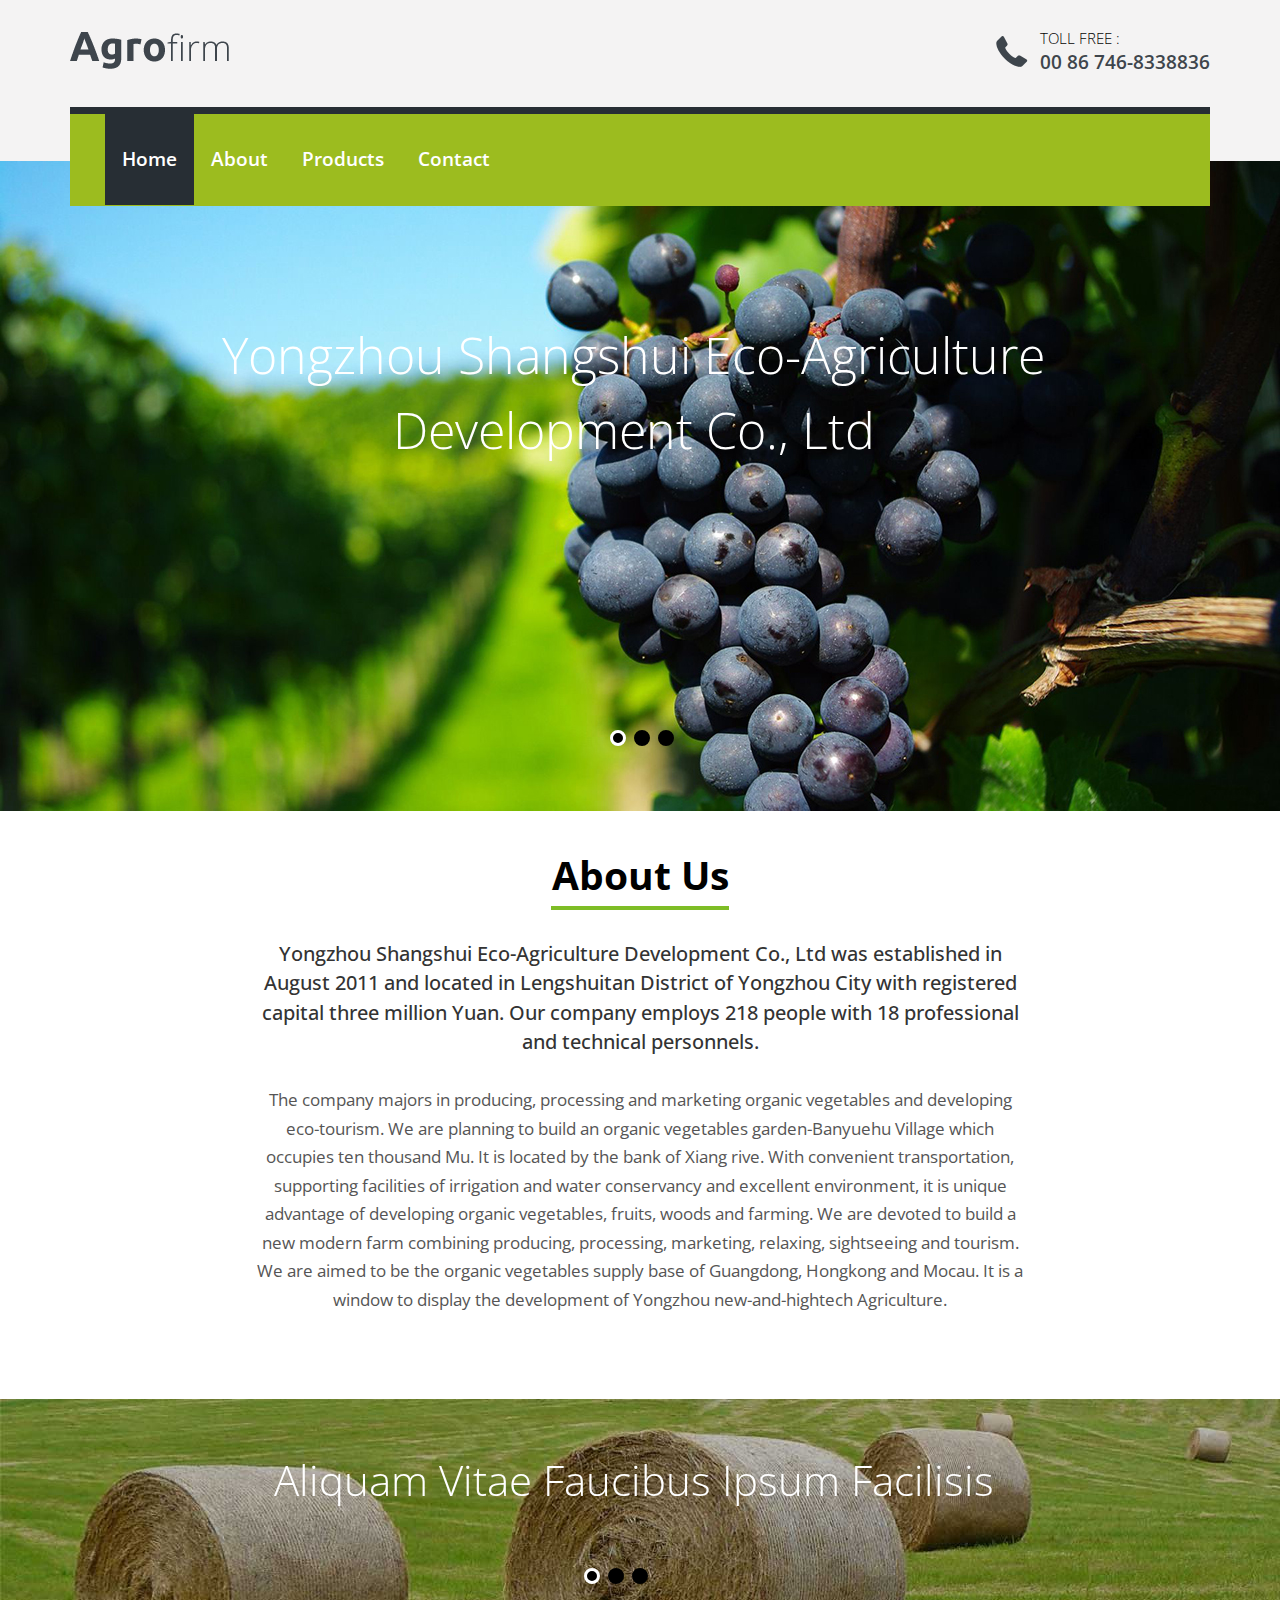
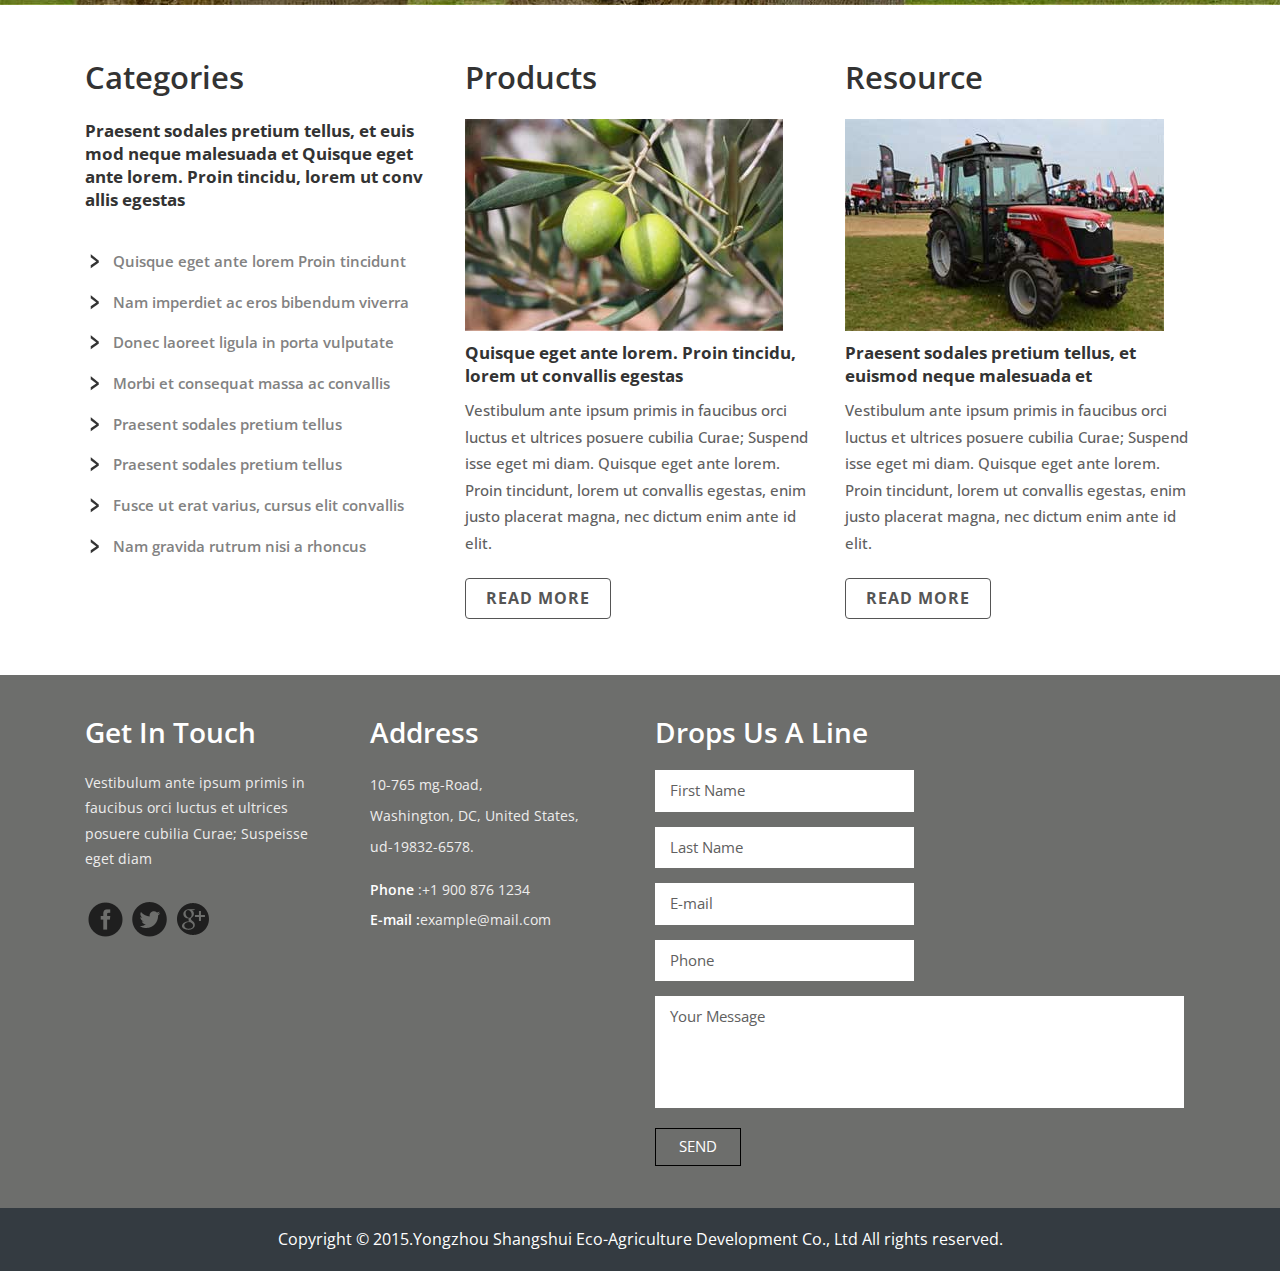
==== index.html @ 02ab8eb5 "init" ====
<!DOCTYPE html>
<html>
<head>
<title>HOME</title>
<link href="css/bootstrap.css" rel='stylesheet' type='text/css' />
<!-- jQuery (necessary for Bootstrap's JavaScript plugins) -->
<script src="js/jquery.min.js"></script>
<!-- Custom Theme files -->
<link href="css/style.css" rel="stylesheet" type="text/css" media="all" />
<!-- Custom Theme files -->
<meta name="viewport" content="width=device-width, initial-scale=1">
<meta http-equiv="Content-Type" content="text/html; charset=utf-8" />
<meta name="keywords" content="AGROFIRM Responsive web template, Bootstrap Web Templates, Flat Web Templates, Andriod Compatible web template, 
Smartphone Compatible web template, free webdesigns for Nokia, Samsung, LG, SonyErricsson, Motorola web design" />
<script type="application/x-javascript"> addEventListener("load", function() { setTimeout(hideURLbar, 0); }, false); function hideURLbar(){ window.scrollTo(0,1); } </script>
<!--webfont-->
<link href='http://fonts.useso.com/css?family=Open+Sans:300italic,400italic,600italic,700italic,800italic,400,300,600,700,800' rel='stylesheet' type='text/css'>
 <script src="js/responsiveslides.min.js"></script>
 <script>
    $(function () {
      $("#slider").responsiveSlides({
      	auto: true,
      	speed: 500,
        namespace: "callbacks",
        pager: true,
      });
    });
  </script>
</head>
<body>
	<!-- header-section-starts -->
	<div class="header">
		<div class="container">
			<div class="logo">
				<a href="index.html"><img src="images/logo.png" alt="" /></a>
			</div>
			<div class="tollfree">
				<ul>
					<li><i class="phone"></i></li>
					<li><p class="call">TOLL FREE :</p>
					<p>00 86 746-8338836</p></li>
				</ul>
			</div>
			<div class="clearfix"></div>
			<div class="navigation">
			 <div class="navigation-bar">
				<span class="menu"></span>
				<div class="top-menu">
					<ul>
						<li><a class="active" href="index.html">Home</a></li>
						<li><a href="about.html">About</a></li>
						<li><a href="products.html">Products</a></li>
						<li><a href="contact.html">Contact</a></li>
						<div class="clearfix"></div>
					</ul>
				</div>
				<!-- script for menu -->
				<script>
				$( "span.menu" ).click(function() {
				  $( ".top-menu" ).slideToggle( "slow", function() {
				    // Animation complete.
				  });
				});
			</script>
			<!-- script for menu -->
					<div class="clearfix"> </div>
			</div>
			</div>
		</div>
	</div>
	<!-- header-section-ends -->
<div class="slider">	  
	  <div class="callbacks_container">
	      <ul class="rslides" id="slider">
	         <li>
				 <img src="images/1.jpg" alt=""/>
				  <div class="caption">
					<h2>Yongzhou Shangshui Eco-Agriculture Development Co., Ltd</h2>
				  </div>
	         </li>
	         <li>
				 <img src="images/2.jpg" alt=""/>
				  <div class="caption">
					<h2>Yongzhou Shangshui Eco-Agriculture Development Co., Ltd</h2>
				  </div>
	         </li>
	         <li>
				 <img src="images/3.jpg" alt=""/>
				  <div class="caption">
					<h2>Yongzhou Shangshui Eco-Agriculture Development Co., Ltd</h2>
				  </div>
	         </li>
	      </ul>	      
      </div>
</div>
	<div class="content">
		<div class="container">
			<div class="about-section">
				<div class="about-section-top text-center">
					<h3>About Us</h3>
					<h5>Yongzhou Shangshui Eco-Agriculture Development Co., Ltd was established in August 2011 and located in Lengshuitan District of Yongzhou City with registered capital three million Yuan. Our company employs 218 people with 18 professional and technical personnels. 
					</h5>
					<p>The company majors in producing, processing and marketing organic vegetables and developing eco-tourism. We are planning to build an organic vegetables garden-Banyuehu Village which occupies ten thousand Mu. It is located by the bank of Xiang rive. With convenient transportation, supporting facilities of irrigation and water conservancy and excellent environment, it is unique advantage of developing organic vegetables, fruits, woods and farming. We are devoted to build a new modern farm combining producing, processing, marketing, relaxing, sightseeing and tourism. We are aimed to be the organic vegetables supply base of Guangdong, Hongkong and Mocau. It is a window to display the development of Yongzhou new-and-hightech Agriculture.</p>
				</div>
				<div class="clearfix"></div>
				</div>
			</div>
<div class="slider1">	  
	  <div class="callbacks_container">
	      <ul class="rslides" id="slider1">
	         <li>
				 <img src="images/side-1.jpg" alt=""/>
				  <div class="caption caption1">
					<h2>Aliquam vitae faucibus ipsum facilisis</h2>
				  </div>
	         </li>
	         <li>
				 <img src="images/side-2.jpg" alt=""/>
				  <div class="caption caption1">
					<h2>Aliquam vitae faucibus ipsum facilisis</h2>
				  </div>
	         </li>
	         <li>
				 <img src="images/side-3.jpg" alt=""/>
				  <div class="caption caption1">
					<h2>Aliquam vitae faucibus ipsum facilisis</h2>
				  </div>
	         </li>
	      </ul>	      
      </div>
</div>
	<script src="js/responsiveslides.min.js"></script>
	 <script>
		$(function () {
		  $("#slider1").responsiveSlides({
			auto: true,
			speed: 500,
			namespace: "callbacks",
			pager: true,
		  });
		});
	  </script>
	    <div class="service-section">
			<div class="container">
				<div class="service-section-grids">
					<div class="col-md-4 service-section-grid-1">
						<h3>Categories</h3>
						<h4>Praesent sodales pretium tellus, et euis mod neque malesuada et Quisque eget ante lorem. Proin tincidu, lorem ut conv allis egestas</h4>
						<ul class="list">
							<li><a href="">Quisque eget ante lorem Proin tincidunt</a></li>
							<li><a href=""> Nam imperdiet ac eros bibendum viverra</a></li>
							<li><a href="">Donec laoreet ligula in porta vulputate</a></li>
							<li><a href="">Morbi et consequat massa ac convallis </a></li>
							<li><a href=""> Praesent sodales pretium tellus</a></li>
							<li><a href=""> Praesent sodales pretium tellus</a></li>
							<li><a href=""> Fusce ut erat varius, cursus elit convallis</a></li>
							<li><a href=""> Nam gravida rutrum nisi a rhoncus</a></li>
						</ul>
					</div>
					<div class="col-md-4 service-section-grid-2">
						<h3>Products</h3>
						<img src="images/p.jpg" alt="" />
						<h4>Quisque eget ante lorem. Proin tincidu, lorem ut convallis egestas</h4>
						<p>Vestibulum ante ipsum primis in faucibus orci luctus et ultrices posuere cubilia Curae; Suspend isse eget mi diam. Quisque eget ante lorem. Proin tincidunt, lorem ut convallis egestas, enim justo placerat magna, nec dictum enim ante id elit.</p>
						<a class="btn btn-1 btn-1c" href="">Read More</a>
					</div>
					<div class="col-md-4 service-section-grid-3">
						<h3>Resource</h3>
						<img src="images/r.jpg" alt="" />
						<h4>Praesent sodales pretium tellus, et euismod neque malesuada et</h4>
						<p>Vestibulum ante ipsum primis in faucibus orci luctus et ultrices posuere cubilia Curae; Suspend isse eget mi diam. Quisque eget ante lorem. Proin tincidunt, lorem ut convallis egestas, enim justo placerat magna, nec dictum enim ante id elit.</p>
						<a class="btn btn-1 btn-1c" href="">Read More</a>
					</div>
					<div class="clearfix"></div>
				</div>
			</div>
	    </div>
		<div class="get-in-touch">
			<div class="container">
				<div class="col-md-3 gin">
					<h3>Get in Touch</h3>
					<p>Vestibulum ante ipsum primis in faucibus orci luctus et ultrices posuere cubilia Curae; Suspeisse eget diam</p>
					<div class="social-icons">
						<i class="facebook"></i>
						<i class="twitter"></i>
						<i class="googlepluse"></i>
					</div>
				</div>
				<div class="col-md-3 address">
					<h3>Address</h3>
					<address>
						<p>10-765 mg-Road,
						<p>Washington, DC, United States,</p>
						<p>ud-19832-6578.</p>
						<p class="phone"><span>Phone</span> :+1 900 876 1234</p>
						<span class="phone">E-mail :<a href="mail-to:example@mail.com">example@mail.com</a></span>
					</address>
				</div>
				<div class="col-md-6 dal">
					<h3>Drops us a line</h3>
					<input type="text" class="text" value="First Name" onfocus="this.value = '';" onblur="if (this.value == '') {this.value = 'First Name';}">
					<input type="text" class="text" value="Last Name" onfocus="this.value = '';" onblur="if (this.value == '') {this.value = 'Last Name';}">
					<input type="text" class="text" value="E-mail" onfocus="this.value = '';" onblur="if (this.value == '') {this.value = 'E-mail';}">
					<input type="text" class="text" value="Phone" onfocus="this.value = '';" onblur="if (this.value == '') {this.value = 'Phone';}">
					<textarea onfocus="if(this.value == 'Your Message') this.value='';" onblur="if(this.value == '') this.value='Your Message';" >Your Message</textarea>
					<input type="submit" value="SEND">
				</div>
				<div class="clearfix"></div>
			</div>
		</div>
    </div>
	<!-- footer-section -->
	<div class="footer">
		<div class="container">
			<div class="copyright text-center">
				<p>Copyright &copy; 2015.Yongzhou Shangshui Eco-Agriculture Development Co., Ltd All rights reserved.</p>
			</div>
		</div>
	</div>
	<!-- footer-section -->
<div style="display:none"><script src='http://v7.cnzz.com/stat.php?id=155540&web_id=155540' language='JavaScript' charset='gb2312'></script></div>
</body>
</html>
---- css/style.css ----
/*--
Author: W3layouts
Author URL: http://w3layouts.com
License: Creative Commons Attribution 3.0 Unported
License URL: http://creativecommons.org/licenses/by/3.0/
--*/
body{
	padding:0;
	margin:0;
    font-family: 'Open Sans', sans-serif;
	background:#fff;
}
body a{
    transition:0.5s all;
	-webkit-transition:0.5s all;
	-moz-transition:0.5s all;
	-o-transition:0.5s all;
	-ms-transition:0.5s all;
}
input[type="button"],input[type="submit"]{
	transition:0.5s all;
	-webkit-transition:0.5s all;
	-moz-transition:0.5s all;
	-o-transition:0.5s all;
	-ms-transition:0.5s all;
}
h1,h2,h3,h4,h5,h6{
	margin:0;			   
}	
p{
	margin:0;
}
ul{
	margin:0;
	padding:0;
}
label{
	margin:0;
}
/*-----start-header----*/
.header {
	background: #f4f3f3;
	padding: 3em 0 6em 0;
}
.navigation{
	position:relative;	
}
.logo{
	float:left;
	margin-top: 4px;
}
.tollfree{
	float:right;
}
.tollfree ul li {
	display: inline-block;
}
.tollfree ul li p {
	color: #3e454c;
	font-size: 19px;
	font-weight: 600;
}
.tollfree ul li p.call {
	font-size: 15px;
	color: #040404;
	font-weight: 300;
}
i.phone{
	width:35px;
	height:35px;
	background: url('../images/img-sprite.png') no-repeat 0px 0px;
	display:inline-block;
	margin-right:7px;
}
.navigation{
	position:relative;
}
.navigation-bar{
	background: #9cbc1f;
	border-top: 7px solid #272e34;
	position: absolute;
	z-index: 999;
	top: 2.2em;
	left: 0em;
	width: 100%;
	padding: 0 2.5em;
}
.top-menu ul li{
	display:inline-block;
	float:left;
}
.top-menu {
	padding: 35px 0;
	float: left;
}
.search2{
	float:right;
}
.top-menu ul li a{
	color:#fff;
	font-size:19px;
	font-weight:600;
	text-transform:capitalize;
	padding:36px 20px;
	text-decoration:none;
}
.top-menu ul li a.active{
	background:#272e34;
}
.top-menu ul li a:hover{
	background:#272e34;
}
/*--start-search--*/
.search2 {
	position: relative;
	background: #272e34;
	padding: 11px;
	width: 24%;
	float: right;
	margin: 26px 0px 0px 0em;
}
.search2 input[type="text"] {
	outline: none;
	color: #fff;
	background: none;
	font-size: 15px;
	border: none;
	width: 84.33%;
}
.search2 input[type="submit"] {
	background: url('../images/sprit-1.png') no-repeat 0px 0px;
	padding: 8px 18px;
	border: none;
	cursor: pointer;
	position: absolute;
	outline: none;
	top: 5px;
	right: 7px;
}
/*--- slider-css --*/
.slider {
	position: relative;
}
.slider1 {
	position: relative;
}
.rslides {
  position: relative;
  list-style: none;
  overflow: hidden;
  width: 100%;
  padding: 0;
  margin: 0;
  }
.rslides li {
  -webkit-backface-visibility: hidden;
  position: absolute;
  display: none;
  width: 100%;
  left: 0;
  top: 0;
  }
.rslides li:first-child {
  position: relative;
  display: block;
  float: left;
  }
.rslides img {
  display: block;
  height: auto;
  float: left;
  width:100%;
  border: 0;
  }
.caption{
	width: 57%;
	position: absolute;
	top: 25%;
	left: 20%;
	text-align:center;
}
.caption h2{
	color: #ffffff;
	line-height: 1.5em;
	font-size: 3.8em;
	text-align: center;
	text-transform: capitalize;
	font-weight: 300;
}
.caption1 h2{
	color: #ffffff;
	line-height: 1.5em;
	font-size: 3.3em;
	text-align: center;
	text-transform: capitalize;
	font-weight: 300;
}
.callbacks_tabs a:after {
	content: "\f111";
	font-size: 0;
	font-family: FontAwesome;
	visibility: visible;
	display: block;
	height: 16px;
	width: 16px;	
	display: inline-block;
	background:#000;
	border: 3px solid #000;
	border-radius:50%;
}
.callbacks_here a:after{
	border: 3px solid #fff;
	background:#000;
}
.callbacks_tabs a{
	visibility:hidden;
}
.callbacks_tabs li{
	display:inline-block;
}
ul.callbacks_tabs.callbacks1_tabs {
	position: absolute;
	bottom: 10%;
	z-index: 999;
	left: 47%;
}
ul.callbacks_tabs.callbacks2_tabs {
	position: absolute;
	bottom: 10%;
	z-index: 999;
	left: 45%;
}
/*-- responsive-mediaquries --*/
@media(max-width:1024px){
	.caption {
		width: 63%;
		top: 31%;
		left: 19%;
	}
}
@media(max-width:768px){
	.caption {
		width: 70%;
		top: 22%;
		left: 13%;
	}
}
@media(max-width:640px){
	.caption {
		width: 70%;
		top: 12%;
		left: 13%;
	}
	.callbacks_tabs a:after {
		height: 10px;
		width: 10px;
	}
}
@media(max-width:480px){
	.caption {
		width: 70%;
		top: 14%;
		left: 13%;
	}
	.callbacks_tabs a:after {
		height:4px;
		width: 4px;
	}
	ul.callbacks_tabs.callbacks1_tabs {
		bottom: 10px;
		left: 4px;
	}
}
@media(max-width:320px){
	.caption {
		width: 70%;
		top: 14%;
		left: 13%;
	}
	.callbacks_tabs a:after {
		height:4px;
		width: 4px;
	}
	ul.callbacks_tabs.callbacks1_tabs {
		bottom: 10px;
		left: 4px;
	}
}
.about-section h3 {
	color: #000000;
	text-transform: capitalize;
	font-size: 2.8em;
	border-bottom: 4px solid #7ebd26;
	width: 23%;
	padding-bottom: 10px;
	margin: 0 auto;
	font-weight: 700;
}
.about-section h5{
	color: #333333;
	font-size: 1.4em;
	margin: 1.5em 0 1.5em 0;
	line-height: 1.5em;
}
.about-section p{
	color:#555555;
	font-size:1.2em;
	line-height: 1.7em;
}
.about-section {
	padding: 3em 0;
}
.about-section-top {
	width: 68%;
	margin: 0 auto;
	padding: 0 0 3em 0;
}
/*--featured-section--*/
.featured-section{
	padding: 0 0 3em 0;
}
.featured-main {
padding-top: 1.2em;
}
.featured-section h2 {
color: #ffd400;
text-transform: uppercase;
font-size:2em;
margin: 0 0 11px 0;
font-family: 'Open Sans', sans-serif;
font-weight: 600;
}
.feature-text h3 {
	color: #414242;
	font-size:1.13em;
	line-height: 1.6em;
	font-family: 'Open Sans', sans-serif;
	padding:0.5em 0 0.6em 0;
	font-weight:600;
	margin:0;
}
.feature-text p {
	color: #999;
	font-size:1.1em;
	line-height: 1.8em;
	font-family: 'Open Sans', sans-serif;
	margin: 0;
	padding: 0;
	font-weight: 300;
}
.feature-text h2 {
	color: #ffd400;
	text-transform: uppercase;
	font-size:3.4em;
	margin: 0 0 11px 0;
	font-family: 'Open Sans', sans-serif;
	font-weight:600;
}
ul.topic_grid{
	list-style:none;
	padding:0;
}
.popular_topics1 {
	background:#DB2927;
}
.about-section-bottom {
	margin-top: 2.5em;
}
/*** .Nav Class ************************/
.icon-minus-sign:after {
	content: "";
	background: url(../images/plus.png)no-repeat;
	width:16px;
	height:16px;
	position: absolute;
	top: 23px
}
.accordation_menu label {
	line-height:43px;
	font-weight:600;
}
.icon-plus-sign:before {
	content: "";
	background: url(../images/plus.png)no-repeat;
	width:16px;
	height:16px;
	position: absolute;
	top: 16px
}
.accordation_menu label{
	display: block;
	position: relative;
	padding: 6px 20px;
	height: 54px;
	cursor: pointer;
	z-index: 20;
	transition: background-color .7s;
	-webkit-transition: background-color .7s;
	-moz-transition: background-color .7s;
	-o-transition: background-color .7s;
	-ms-transition: background-color .7s;
	border: 1px solid #999;
}
.accordation_menu input{
	display: none;
}
/*** Right Icon ***/
.accordation_menu label i.i-right1,
.accordation_menu label i.i-right2{
	float:right;
	margin-right:15px;
	padding:6px 0 0 0;
	transition:all .7s;
	-webkit-transition:all .7s;
	-moz-transition:all .7s;
	-o-transition:all .7s;
	-ms-transition:all .7s;
}
.accordation_menu label i.i-right2{
	display:none;
}
.accordation_menu input:checked + label i.i-right1{
	display:none;
}
.accordation_menu input:checked + label i.i-right2{
	display:block;
}
/*** .content Class *********************/
.content1{
	position: relative;
	height: 0px;
	margin-top: -1px;
	overflow:hidden;
	z-index: 10;
	-webkit-transition: height 0.3s ease-in-out, box-shadow 0.6s linear;
	-moz-transition: height 0.3s ease-in-out, box-shadow 0.6s linear;
	-o-transition: height 0.3s ease-in-out, box-shadow 0.6s linear;
	-ms-transition: height 0.3s ease-in-out, box-shadow 0.6s linear;
	transition: height 0.3s ease-in-out, box-shadow 0.6s linear;
}
.content1 h4{
	padding:8px 0 7px 15px;
	font-weight: 700;
}
.content1 h6{
	padding:8px 15px 10px 15px;
	margin:10px;
	border-top:1px solid #999999;
}
.content1 h6 i{
	padding:0 5px;
	font-size:10px;
}
.accordation_menu input:checked ~ div.content1{
	height:110px;
}
/*** For Change Animation Effects ****/
.accordation_menu input:checked ~ .content1 p{       
	-webkit-animation: zoomIn .7s 1;
	animation: zoomIn .7s 1;
}
.accordation_menu input:checked ~ .content1 h6{       
	-webkit-animation: fadeIn 2s 1;
	animation: fadeIn 2s 1;
}
.accordation_menu a, .accordation_menu p{
	color: #919090;
}
.accordation_menu h4{
	color: #01C675;
	padding: 15px 0 15px 15px;
	font-size: 1.2em;
	font-weight: 600;   
	font-weight: 700;	
}
.accordation_menu label{
	background: #fff;
	color: #444;
	font-size: 17px;
	font-weight: 300;
}
.accordation_menu label:hover{                    
	color:#000;
}
.accordation_menu label:hover .icon-plus-sign:before {
	content: "";
	background: url(../images/minus.png)no-repeat;
	width:16px;
	height:16px;
	position: absolute;
	top:23px;
}
.accordation_menu input:checked + label,
.accordation_menu input:checked + label:hover{ 
	border: 1px solid #999;
	color: #999;
}
span.m_5{
	color: #000;
	font-size: 17px;
	text-decoration: none;
	font-weight: 300;
}
h4.m_3 {
	color: #000000;
	text-transform: capitalize;
	font-size: 2em;
	margin-bottom:1.3em;
	font-weight: 700;
}
span.m_5:hover{
	text-decoration:none;
}
ul.news_list {
	padding: 2% 0 1% 1%;
	list-style: none;
	background: #fff;
}
ul.news_list li.date {
	float: left;
	width: 15.5%;
	border-right: 1px solid #CCC;
	padding-right: 3%;
	margin:5% 4% 0% 0;
}
.date {
	line-height: 0.5em;
	font-size:2em;
	font-weight: bold;
	color: #555;
	text-align: center;
	text-transform: uppercase;
	font-family: 'Open Sans Condensed', sans-serif;
}
span.highlight, span.light_color {
	display: inline-block;
	font-size:14px;
	color: #555;
	font-family: 'Open Sans', sans-serif;
	font-weight: normal;
}
li.date_desc {
	float: left;
	width: 95%;
}
li.date_desc p{
	font-size: 1em;
	line-height: 1.8em;
	float: left;
	font-weight: 400;
	color: #000;
}
.what-we-do h4 {
	color: #000000;
	text-transform: capitalize;
	font-size: 2.3em;
	margin-bottom:1em;
	font-weight: 700;
}
.what-we-do p{
	color:#555555;
	font-size:1.15em;
	line-height:1.8em;
	margin:15px 0 1.2em 0;
}
.what-we-do img {
	width: 100%;
}
.what-we-do {
	z-index: 1;
}
/* General button style (reset) */
.btn {
	border: none;
	font-family: inherit;
	font-size: inherit;
	color: inherit;
	background: none;
	cursor: pointer;
	padding:0;
	display: inline-block;
	text-transform: uppercase;
	letter-spacing: 1px;
	font-weight: 700;
	outline: none;
	position: relative;
	-webkit-transition: all 0.3s;
	-moz-transition: all 0.3s;
	transition: all 0.3s;
}

.btn:after {
	content: '';
	position: absolute;
	z-index: -1;
	-webkit-transition: all 0.3s;
	-moz-transition: all 0.3s;
	transition: all 0.3s;
}
/* Button 1c */
.btn-1c:after {
	width: 0%;
	height: 100%;
	top: 0;
	left: 0;
	background: #555555;
}

.btn-1c:hover,
.btn-1c:active {
	color: #fff;
}

.btn-1c:hover:after,
.btn-1c:active:after {
	width: 100%;
}
.service-section {
	padding: 4em 0;
}
.service-section-grid-1 h3,.service-section-grid-2 h3,.service-section-grid-3 h3 {
	color: #333333;
	font-weight: 600;
	font-size: 2.2em;
	text-transform: capitalize;
	margin-bottom:0.8em;
}
.service-section-grid-1 h4,.service-section-grid-2 h4,.service-section-grid-3 h4 {
	color: #333333;
	font-weight: 700;
	font-size: 1.18em;
	line-height:1.4em;
	margin:10px 0;
}
.service-section-grid-2 p,.service-section-grid-3 p {
	color: #606060;
	font-weight: 500;
	font-size: 1.05em;
	line-height:1.8em;
	margin:10px 0 1.5em 0;
}
.service-section-grid-2 a,.service-section-grid-3 a{
	color: #555555;
	font-size: 1.15em;
	text-decoration: none;
	padding: 8px 20px;
	border: 1px solid #555555;
	text-align: center;
	margin: 0;
}
.service-section-grid-1 h4{
	margin-top:0;
}
ul.list li {
	list-style-type: none;
	font-size: 18px;
	margin-bottom: 15px;
	padding-left: 28px;
	background: url(../images/arrow.png) left 3px no-repeat;
}
ul.list {
	margin-top: 2.6em;
}
ul.list li a{
	text-decoration:none;
	color:#828282;
	font-size:15px;
	font-weight:600;
}
ul.list li a:hover{
	text-decoration:underline;
	color:#5a7822;
	padding-left:10px;
}
.get-in-touch {
	background: #6d6e6c;
	padding: 4em 0;
}
.gin h3,.address h3,.dal h3 {
	color: #fff;
	font-size: 2em;
	text-transform: capitalize;
	font-weight: 600;
	margin-bottom:0.8em;
}
.gin p,.address p,.dal p {
	color:#ededec;
	font-weight:400;
	line-height:1.8em;
	font-size:14px;
}
.social-icons {
	margin-top: 2em;
}
.social-icons i{
	width:40px;
	height:40px;
	background: url('../images/img-sprite.png') no-repeat 0px 0px;
	display:inline-block;
	cursor:pointer;
}
.social-icons i:hover{
	opacity:0.5;
}
i.facebook{
	background-position:-35px 0px;
}
i.twitter{
	background-position:-75px 0px;
}
i.googlepluse{
	background-position:-115px 0px;
}
p.phone{
	margin: 12px 0 5px 0;
}
p.phone span {
	font-weight: 600;
	color: #fff;
}
span.phone {
	font-weight: 600;
	color: #fff;
}
span.phone a{
	color:#ededec;
	font-weight: 400;
}
span.phone a:hover {
	color: #000;
}
.dal input[type="text"],.dal textarea {
	width: 48%;
	color: #606060;
	font-size: 15px;
	padding: 10px 15px;
	border: none;
	outline: none;
	margin: 0 9px 15px 0;
}
.dal textarea{
	resize:none;
	width:98%;
	height:7.5em;
}
.address p {
	line-height: 2.2em;
}
.dal input[type="submit"]{
	color:#fff;
	text-transform:uppercase;
	font-size:15px;
	font-weight:400;
	border:1px solid #000;
	background:#6d6e6c;
	padding:7px 23px;
	outline:none;
}
.dal input[type="submit"]:hover{
	background:#000;
	color:#fff;
}
.footer {
	background: #343b41;
	padding: 20px 0;
}
.copyright p {
	color: #fff;
	font-size: 16px;
}
.copyright p a{
	color: #5a7822;
	font-size: 18px;
	margin-left:10px;
}
.copyright p a:hover{
	color:#fff;
}

/*-- about-section --*/
/*----special-grid------*/

.about-content{
	margin-top:3em;
}

/*-- product-section --*/
.specials-grids {
margin-top: 2%;
}
.special-grid img{
	width:100%;
}
.special-grid h4{
	font-size: 1.6em;
	color: #9cbc1f;
	font-weight: 600;
	text-transform: uppercase;
	text-shadow: 0 1px 0 #FFFFFF;
	transition: 0.5s ease;
	-moz-transition: 0.5s ease;
	-o-transition: 0.5s ease;
	-webkit-transition: 0.5s ease;
	padding: 0.5em 0;
	display: block;
}
.rd_more1{
	margin-top: 2%;
}
.special-grid p{
	color: #555555;
	font-size: 1.1em;
	line-height: 1.7em;
	margin-bottom: 1.2em;
}
.product-section h3 {
	color: #000000;
	text-transform: capitalize;
	font-size: 2.8em;
	border-bottom: 4px solid #7ebd26;
	width: 17%;
	padding-bottom: 10px;
	margin: 0 auto;
	font-weight: 700;
	text-align: center;
}
.product-section{
	padding:3em 0 0 0;
}
a.more {
	color: #555555;
	font-size: 1.15em;
	text-decoration: none;
	padding: 8px 20px;
	border: 1px solid #555555;
	text-align: center;
	margin: 0;
}
.zoom-icon{
	position:absolute;
	top: 29%;
	left: 37%;
	display:none;
}
.gallery {
	position: relative;
	border: 6px solid #272e34;
}
.special-grid {
	margin-bottom: 3em;
}
.gallery:hover{
	border: 6px solid #9cbc1f;
}
i.zi {
	display: inline-block;
	left: 0;
	width: 102px;
	height: 100px;
	background: url(../images/magnify.png) no-repeat 0px 0px;
	cursor: pointer;
	transition: all .2s ease-in-out;
	-webkit-transition: all .2s ease-in-out;
	-moz-transition: all .2s ease-in-out;
	-o-transition: all .2s ease-in-out;
}
.gallery:hover div.zoom-icon{
	display:block;
}
/*-- details --*/

.img_style img {
	padding: 6px;
	background: #eee;
}
.img_style img:hover {
	-webkit-transition: all 0.3s;
	-moz-transition: all 0.3s;
	-o-transition: all 0.3s;
	transition: all 0.3s;
	background: #9cbc1f;
}
p.top.para {
	color: #555555;
	font-size: 1.15em;
	line-height: 1.8em;
	margin: 15px 0 1.2em 0;
}
h2.style {
	color: #000000;
	text-transform: capitalize;
	font-size: 2.8em;
	padding-bottom: 10px;
	font-weight: 400;
}
.details {
	padding: 3em 0;
}
.details img{
	width:100%;
}

/*------ contact -----*/
.contact {
	padding: 1em 0 4em;
}
.contact-head{
	text-align:left;
}
.contact-head h2{
	padding: 0.8em 0 0.4em 0;
	color: #000000;
	text-transform: capitalize;
	font-size: 2.8em;
	border-bottom: 4px solid #7ebd26;
	width: 21%;
	padding-bottom: 10px;
	margin: 0 auto;
	font-weight: 700;
	text-align: center;
}
.contact-head span{
	color: #777;
}
.contact-map iframe{
	min-height:300px;
	width:100%;
	border:none;
	margin:0.5em 0 0em 0;
}
.contact-form-row{
	margin-top:1em;
}
.contact-form-row div{
	width: 32.6%;
	float: left;
	margin-right: 1%;
} 
.contact-form-row div span,.contact-form-row2  span{
	font-size:1.2em;
	color:#2C3E50;
	font-weight:700;
	text-transform:uppercase;
	display:block;
	padding:0 0 0.5em;
}
.contact-form-row div input[type="text"]{
	width:92%;
	padding:1em;	
	border:1px solid #EEE;
	-webkit-appearance:none;
	outline:none;
	color:#777;
	transition:border-color 0.4s;
	-webkit-transition:border-color 0.4s;
	-moz-transition:border-color 0.4s;
	-o-transition:border-color 0.4s;
	-ms-transition:border-color 0.4s;
	font-size: 13px;
	font-weight: 300;
	text-transform: uppercase;
}
.contact-form-row div input[type="text"]:hover,.contact-form-row2 textarea:hover{
	border-color: #9cbc1f;
}
.contact-form-row div:nth-child(3){
	margin-right:0;
}
.contact-form-row2 textarea{
	width:97.5%;
	padding:1em;	
	border:1px solid #EEE;
	-webkit-appearance:none;
	outline:none;
	color:#777;
	min-height:320px;
	resize:none;
	transition:border-color 0.4s;
	-webkit-transition:border-color 0.4s;
	-moz-transition:border-color 0.4s;
	-o-transition:border-color 0.4s;
	-ms-transition:border-color 0.4s;
}
.contact-form-row2 {
	margin-top:2em;
}
.contact-form input[type="submit"]{
	display: block;
	background: #39393A;
	padding: 0.65em 1.8em;
	font-size:1.2em;
	text-transform: uppercase;
	color: #FFF;
	font-weight: 700;
	display: inline-block;
	margin-top: 1em;
	text-decoration: none;
	border:none;
	outline:none;
	transition:0.5s all;
	-webkit-transition:0.5s all;
	-moz-transition:0.5s all;
	-o-transition:0.5s all;
	-ms-transition:0.5s all;
	cursor: pointer;
}
.contact-form input[type="submit"]:hover{
	background: #000;
}

/*-- error-page --*/
.error-page{
	padding:2em 0 5em 0;
}
.error-404{
	margin:7em 0em;
}
.error-404 h2{
	font-size:18em;
	font-weight:600;
	color:#517031;
	margin:0;
	padding:0;
	text-transform:uppercase;
}
.error-404 p{
	color: #4f4844;
	margin: 0;
	font-size: 1.4em;
	text-transform: uppercase;
} 
a.b-home{
	background:#272e34;
	padding:0.8em 3em;
	display:inline-block;
	color:#FFF;
	text-decoration:none;
	margin-top:1em;
}
a.b-home:hover{
	background:#9cbc1f;
}

/*-- responsive-design --*/
@media screen and (max-width: 1366px) {
	.caption {
		width: 69%;
		top: 24%;
		left: 15%;
	}
	.caption h2 {
		font-size: 3.6em;
	}
}
@media screen and (max-width: 1280px) {
	.top-menu {
		padding: 32px 0;
	}
	.top-menu ul li a {
		padding: 33px 17px;
	}
	.search2 {
		margin: 23px 0px 0px 0em;
	}
	.get-in-touch {
		padding: 3em 0;
	}
	.caption1 h2 {
		font-size: 3em;
	}
	.header {
		padding: 2em 0 6em 0;
	}
}
@media screen and (max-width: 1024px) {
	.caption h2 {
		font-size: 2.9em;
	}
	.about-section-top {
		width: 82%;
		padding: 0 0 2em 0;
	}
	.about-section h3 {
		font-size: 2.6em;
		width: 25%;
		padding-bottom: 8px;
	}
	.about-section {
		padding: 2em 0 3em 0;
	}
	.dal input[type="text"] {
		width: 47.5%;
	}
	.service-section-grid-2 img,.service-section-grid-3 img {
		width: 100%;
	}
	ul.list li a {
		font-size: 12.3px;
	}
	.service-section-grid-2 p, .service-section-grid-3 p {
		font-size: 1em;
	}
	.caption h2 {
		font-size: 2.5em;
	}
	.get-in-touch {
		padding: 2em 0;
	}
	.service-section {
		padding: 3em 0;
	}
	.what-we-do h4 {
		font-size: 2.1em;
		margin-bottom: 0.75em;
	}
	h4.m_3 {
		margin-bottom: 0.8em;
	}
	.header {
		padding: 1.7em 0 5em 0;
	}
	.navigation-bar {
		border-top: 5px solid #272e34;
		top: 1.7em;
		padding: 0 2em;
	}
	.top-menu ul li a {
		padding: 29px 15px;
		font-size: 18px;
	}
	.top-menu {
		padding: 28px 0;
	}
	.search2 {
		margin: 19px 0px 0px 0em;
		padding: 9px;
	}
	.tollfree ul li p {
		font-size: 16px;
	}
	.tollfree ul li p.call {
		font-size: 14px;
	}
	.about-section h5 {
		margin: 1em 0 1em 0;
	}
	.zoom-icon {
		top: 23%;
		left: 31%;
	}
	.product-section h3 {
		font-size: 2.6em;
		width: 19%;
	}
	.product-section {
		padding: 2em 0 0 0;
	}
	.error-404 {
		margin: 6em 0em;
	}
	.contact-head h2 {
		font-size: 2.5em;
		padding: 0 0 8px 0;
		margin-bottom:10px;
	}
	.contact {
		padding: 2em 0 4em;
	}
}
@media screen and (max-width: 800px) {
	.gin h3, .address h3 {
		margin-bottom: 0.4em;
	}
	.dal h3{
		margin-bottom:1em;
	}
	.gin,.address{
		margin-bottom: 1.5em;
	}
	.dal{
	`margin-top:1em;
	}
	p.phone {
		margin: 0px 0 0px 0;
	}
	.social-icons {
		margin-top: 1em;
	}
	.service-section-grid-3,.service-section-grid-2 {
		width: 50%;
		float: left;
	}
	.service-section-grid-2 a, .service-section-grid-3 a {
		font-size: 1.1em;
		padding: 8px 15px;
	}
	.service-section-grid-1 h3, .service-section-grid-2 h3, .service-section-grid-3 h3 {
		margin-bottom: 0.5em;
	}
	ul.list li a {
		font-size: 14px;
	}
	ul.list {
		margin-top: 1.5em;
	}
	.service-section-grid-1 {
		margin-bottom: 2em;
	}
	.caption h2 {
		font-size: 2em;
	}
	.about-section-top {
		width: 92%;
		padding: 0 0 1.5em 0;
	}
	.about-section h3 {
		font-size: 2.4em;
		width: 25%;
		padding-bottom: 6px;
	}
	.about-section h5 {
		font-size: 1.25em;
		margin: 1.3em 0 1.3em 0;
	}
	.service-section {
		padding: 2em 0 3em 0;
	}
	.feature-accord,.what-we-do {
		width: 50%;
		float: left;
	}
	.what-we-do h4 {
		font-size: 2em;
		margin-bottom: 0.6em;
	}
	h4.m_3 {
		margin-bottom: 0.7em;
		font-size: 1.8em;
	}
	.accordation_menu label {
		padding: 6px 12px;
	}
	.accordation_menu label {
		font-size: 16px;
	}
	span.m_5 {
		font-size: 16px;
	}
	ul.callbacks_tabs.callbacks1_tabs {
		left: 45%;
	}
	.what-we-do p {
		font-size: 1.1em;
	}
	.special-grid {
		width: 50%;
		float: left;
	}
	.dal input[type="text"] {
		width: 48%;
	}
	.error-404 h2 {
		font-size: 17em;
	}
	.contact-head h2 {
		font-size: 2.4em;
		width: 27%;
	}
	.contact-form-row2 textarea {
		min-height: 280px;
	}
	.search2 input[type="submit"] {
		right: -3px;
	}
	.top-menu ul li a {
		padding: 28px 12px;
		font-size: 17px;
	}
	.top-menu {
		padding: 27px 0;
	}
	.navigation-bar {
		padding: 0 1.3em;
	}
	.logo {
		margin-top: 5px;
	}
	ul.list li {
		margin-bottom: 10px;
	}
	a.more {
		font-size: 1.1em;
		padding: 8px 17px;
	}
	h2.style {
		font-size: 2.1em;
		padding-bottom: 13px;
	}	
	.details {
		padding: 2em 0;
	}
	p.top.para {
		height: 198px;
		overflow: hidden;
	}
}
@media screen and (max-width: 768px) {
	span.menu{
		width:32px;
		height:32px;
		background:url(../images/nav.png)no-repeat;
		display: inline-block;
		float:left;
		cursor: pointer;
		margin-top: 3px;
	}
	.top-menu{
		width:100%;
		display: none;
		text-align:center;
		background:#fff;
		padding:0;
		margin-top:10px;
	}
	.top-menu ul{
		float:none;
		width:100%;
	}
	.top-menu ul li{
		display:block;
		float: none;
	}
	.top-menu ul li a{
		color:#000;
		display: block;
		padding: 10px 0px;
	}
	.top-menu ul li a.active{
		color:#fff;
	}
	.top-menu ul li a:hover{
		color:#fff;
	}
	.search2 {
		margin: 0;
		padding: 8px;
	}
	.navigation-bar {
		padding: 10px 1.3em;
	}
	.header {
		padding: 1.7em 0 4em 0;
	}
}
@media screen and (max-width: 640px) {
	.logo img {
		width: 90%;
	}
	.tollfree ul li p.call {
		font-size: 13px;
	}
	.tollfree ul li p {
		font-size: 15px;
	}
	.header {
		padding: 1.4em 0 4em 0;
	}
	.caption {
		width: 76%;
		top: 26%;
		left: 12%;
	}
	.navigation-bar {
		top: 1.4em;
	}
	.navigation-bar {
		border-top: 4px solid #272e34;
	}
	.search2 input[type="text"] {
		font-size: 14px;
		width: 83.33%;
	}
	.search2 input[type="submit"] {
		top: 2px;
	}
	.address p {
		line-height: 1.9em;
	}
	.about-section h3 {
		font-size: 2.2em;
		width: 27%;
	}
	.about-section h5 {
		font-size: 1.2em;
		margin: 1em 0 1em 0;
		height: 76px;
		overflow: hidden;
	}
	.about-section-top p {
		font-size: 1.1em;
		line-height: 1.6em;
		height: 72px;
		overflow: hidden;
	}
	.caption h2 {
		font-size: 1.7em;
	}
	.service-section-grid-1 h4, .service-section-grid-2 h4, .service-section-grid-3 h4 {
		font-size: 1.111em;
	}
	.service-section-grid-1 h3, .service-section-grid-2 h3, .service-section-grid-3 h3 {
		font-size: 2.1em;
	}
	.feature-accord{
		margin-bottom:0;
	}
	.accordation_menu input:checked ~ div.content1 {
		height: 84px;
	}
	.special-grid p {
		height: 78px;
		overflow: hidden;
	}
	.product-section h3 {
		font-size: 2.25em;
		width: 25%;
		padding-bottom: 5px;
		margin-bottom: 20px;
	}
	.error-404 h2 {
		font-size: 15em;
	}
	.error-404 {
		margin: 5em 0em;
	}
	.contact-head h2 {
		font-size: 2.3em;
		width: 31%;
	}
	.contact-map iframe {
		min-height: 220px;
	}
	.contact-form-row div span, .contact-form-row2 span {
		font-size: 1em;
		padding: 0 0 0.3em;
	}
	.contact-form-row div input[type="text"] {
		padding: 0.8em;
		font-size: 12px;
	}
	.contact-form-row2 {
		margin-top: 1.5em;
	}
	.contact-form-row2 textarea {
		min-height: 230px;
	}
	.contact-form input[type="submit"] {
		padding: 0.55em 1.8em;
	}
	li.date_desc {
		width: 100%;
	}
	.what-we-do p {
		height: 160px;
		overflow: hidden;
	}
	a.more {
		font-size: 1em;
		padding: 7px 15px;
	}
	.gin h3, .address h3, .dal h3 {
		font-size: 1.8em;
	}
	.dal input[type="text"], .dal textarea {
		font-size: 15px;
		padding: 7px 12px;
		margin: 0 8px 12px 0;
	}
	.header {
		padding: 1.4em 0 3.4em 0;
	}
	.dal input[type="text"], .dal textarea {
		font-size: 14px;
		padding: 7px 10px;
		margin: 0 6px 10px 0;
	}
	.dal textarea {
		resize: none;
		width: 98.5%;
	}
	.service-section-grid-3, .service-section-grid-2 {
		width: 100%;
	}
	.service-section-grid-2 {
		margin-bottom: 2em;
	}
	p.top.para {
		height: 188px;
		font-size: 1.1em;
	}
}
@media screen and (max-width: 480px) {
	.caption h2 {
		font-size: 1.4em;
	}
	.about-section h3 {
		font-size: 2em;
		width: 33%;
	}
	.feature-accord, .what-we-do {
		width: 100%;
	}
	.what-we-do p {
		height: 130px;
	}
	.about-section-top {
		width: 95%;
	}
	.what-we-do {
		margin-bottom: 2em;
	}
	.about-section-bottom {
		margin-top: 1.5em;
	}
	.special-grid {
		margin-right:2%;
		width:49%;
		padding:0;
	}
	.special-grid:nth-child(2),.special-grid:nth-child(4),.special-grid:nth-child(6) {
		margin-right: 0;
		width:49%;
		padding:0;
	}
	.special-grid p {
		margin-bottom: 0.8em;
	}
	i.zi {
		background-size: 60px;
		width:60px;
		height:60px;
	}
	.zoom-icon {
		top: 27%;
		left: 37%;
	}
	.special-grid h4 {
		padding: 0.5em 0px 2px 0;
		font-size:1.5em;
	}
	.gallery:hover {
		border: 4px solid #9cbc1f;
	}
	.gallery {
		border: 4px solid #272e34;
	}
	.error-404 h2 {
		font-size: 13em;
	}
	.contact-head h2 {
		font-size: 2em;
		width: 36%;
	}
	.contact {
		padding: 2em 0 3em;
	}
	.logo img {
		width: 77%;
	}
	i.phone {
		width: 27px;
		height: 27px;
		margin-right: 5px;
		background-size: 120px;
	}
	.tollfree ul li p.call {
		font-size: 11px;
	}
	.tollfree ul li p {
		font-size: 14px;
	}
	.header {
		padding: 1.2em 0 3em 0;
	}
	.navigation-bar {
		border-top: 3px solid #272e34;
	}
	.navigation-bar {
		top: 1em;
		padding: 6px 1em;
	}
	.search2 {
		padding: 7px;
		width: 35%;
	}
	span.menu {
		width: 28px;
		height: 28px;
		margin-top: 1px;
	}
	.top-menu {
		margin-top: 7px;
	}
	.top-menu ul li a {
		padding: 7px 0px;
		font-size: 15px;
	}
	h2.style {
		font-size: 1.5em;
		padding-bottom: 10px;
	}
	.details {
		padding: 3px 0 2em 0;
	}
	p.top.para {
		height: 130px;
		font-size: 1.1em;
		margin: 5px 0 15px 0px;
	}
}
@media screen and (max-width: 320px) {
	.logo img {
		width: 90%;
	}
	.logo {
		width: 45%;
	}
	i.phone {
		width: 22px;
		height: 22px;
		margin-right: 3px;
		background-size: 100px;
	}
	.tollfree ul li p.call {
		font-size: 10px;
	}
	.tollfree ul li p {
		font-size: 12px;
	}
	.header {
		padding: 1em 0 2.5em 0;
	}
	span.menu {
		width: 27px;
		height: 28px;
		margin-top: 0px;
	}
	.search2 {
		padding: 5px;
		width: 45%;
	}
	.caption h2 {
		font-size: 1.2em;
		height: 50px;
		overflow: hidden;
	}
	.search2 input[type="submit"] {
		top: 5px;
		right: -10px;
		background-size: 23px;
	}
	.search2 input[type="text"] {
		font-size: 13px;
		width: 84.33%;
	}
	.about-section h3 {
		font-size: 1.7em;
		width: 43%;
		padding-bottom: 5px;
		border-bottom: 3px solid #7ebd26;
	}
	.about-section h5 {
		font-size: 1.15em;
		margin: 0.5em 0 0.5em 0;
		height: 49px;
	}
	.about-section-top {
		width: 100%;
	}
	.about-section {
		padding: 1.2em 0 2em 0;
	}
	.about-section-top p {
		line-height: 1.45em;
		height: 45px;
	}
	.what-we-do h4 {
		font-size: 1.5em;
		margin-bottom: 0.5em;
	}
	.what-we-do {
		margin-bottom: 1.8em;
		padding: 0;
	}
	.what-we-do p {
		height: 82px;
		margin: 5px 0 11px 0;
	}
	a.more {
		font-size: 0.99em;
		padding: 5px 12px;
	}
	h4.m_3 {
		margin-bottom: 0.6em;
		font-size: 1.5em;
	}
	.feature-accord {
		width: 100%;
		padding: 0;
	}
	.caption {
		width: 83%;
		top: 28%;
		left: 7%;
	}
	.caption1 h2 {
		font-size: 1em;
		height: 19px;
	}
	.service-section-grid-1 {
		margin-bottom: 1.8em;
		padding: 0;
	}
	.copyright p {
		font-size: 15px;
	}
	.footer {
		padding: 13px 0;
	}
	.dal,.address,.gin {
		padding: 0;
	}
	.gin h3, .address h3, .dal h3 {
		font-size: 1.5em;
	}
	.dal input[type="text"], .dal textarea {
		font-size: 14px;
		padding: 6px 8px;
		margin: 0 3px 9px 0;
	}
	.service-section-grid-3, .service-section-grid-2 {
		padding: 0;
	}
	.get-in-touch {
		padding: 1.5em 0;
		text-align: center;
	}
	.service-section {
		padding: 1.5em 0 2em 0;
	}
	.service-section-grid-1 h4, .service-section-grid-2 h4, .service-section-grid-3 h4 {
		font-size: 1.1em;
		height: 43px;
		overflow: hidden;
		margin: 7px 0;
	}
	.service-section-grid-2 p, .service-section-grid-3 p {
		font-size: 1em;
		height: 79px;
		margin: 6px 0 0.9em 0;
		overflow: hidden;
	}
	.copyright p a {
		font-size: 18px;
		margin: 6px 0 0 0;
		display: block;
	}
	.service-section-grid-2 a, .service-section-grid-3 a {
		font-size: 1em;
		padding: 6px 12px;
	}
	ul.list li {
		font-size: 17px;
		margin-bottom: 6px;
		padding-left: 22px;
	}
	.top-menu ul li{
		width: 50%;
		float: left;
	}
	.accordation_menu label {
		height: 40px;
		overflow: hidden;
		padding: 0px 10px;
	}
	.icon-minus-sign:after {
		top: 14px;
	}
	span.menu {
		width: 22px;
		height: 22px;
		margin-top: 4px;
		background-size: 22px;
	}
	.product-section h3 {
		font-size: 1.7em;
		width: 41%;
		padding-bottom: 4px;
		margin-bottom: 16px;
		border-bottom: 3px solid #7ebd26;
	}
	.product-section {
		padding: 0;
	}
	.special-grid {
		margin-right: 0;
		width: 100%;
	}
	.special-grid:nth-child(2), .special-grid:nth-child(4), .special-grid:nth-child(6) {
		margin-right: 0;
		width: 100%;
	}
	.error-404 h2 {
		font-size: 10em;
	}
	.error-404 {
		margin: 3em 0em 5em 0;
	}
	.contact-head h2 {
		font-size: 1.7em;
		width: 49%;
		border-bottom: 3px solid #7ebd26;
	}
	.contact {
		padding: 0em 0 2em;
	}
	.contact-form-row div {
		width: 100%;
		margin: 0 0 10px 0;
	}
	.contact-form-row2 {
		margin-top: 0em;
	}
	.contact-form input[type="submit"] {
		padding: 0.45em 1.7em;
	}
	.contact-form-row div input[type="text"] {
		padding: 0.7em;
		width:100%;
	}
	.contact-form-row2 textarea {
		min-height: 170px;
		width: 100%;
	}
	h2.style {
		font-size: 1em;
		padding-bottom: 8px;
	}
}
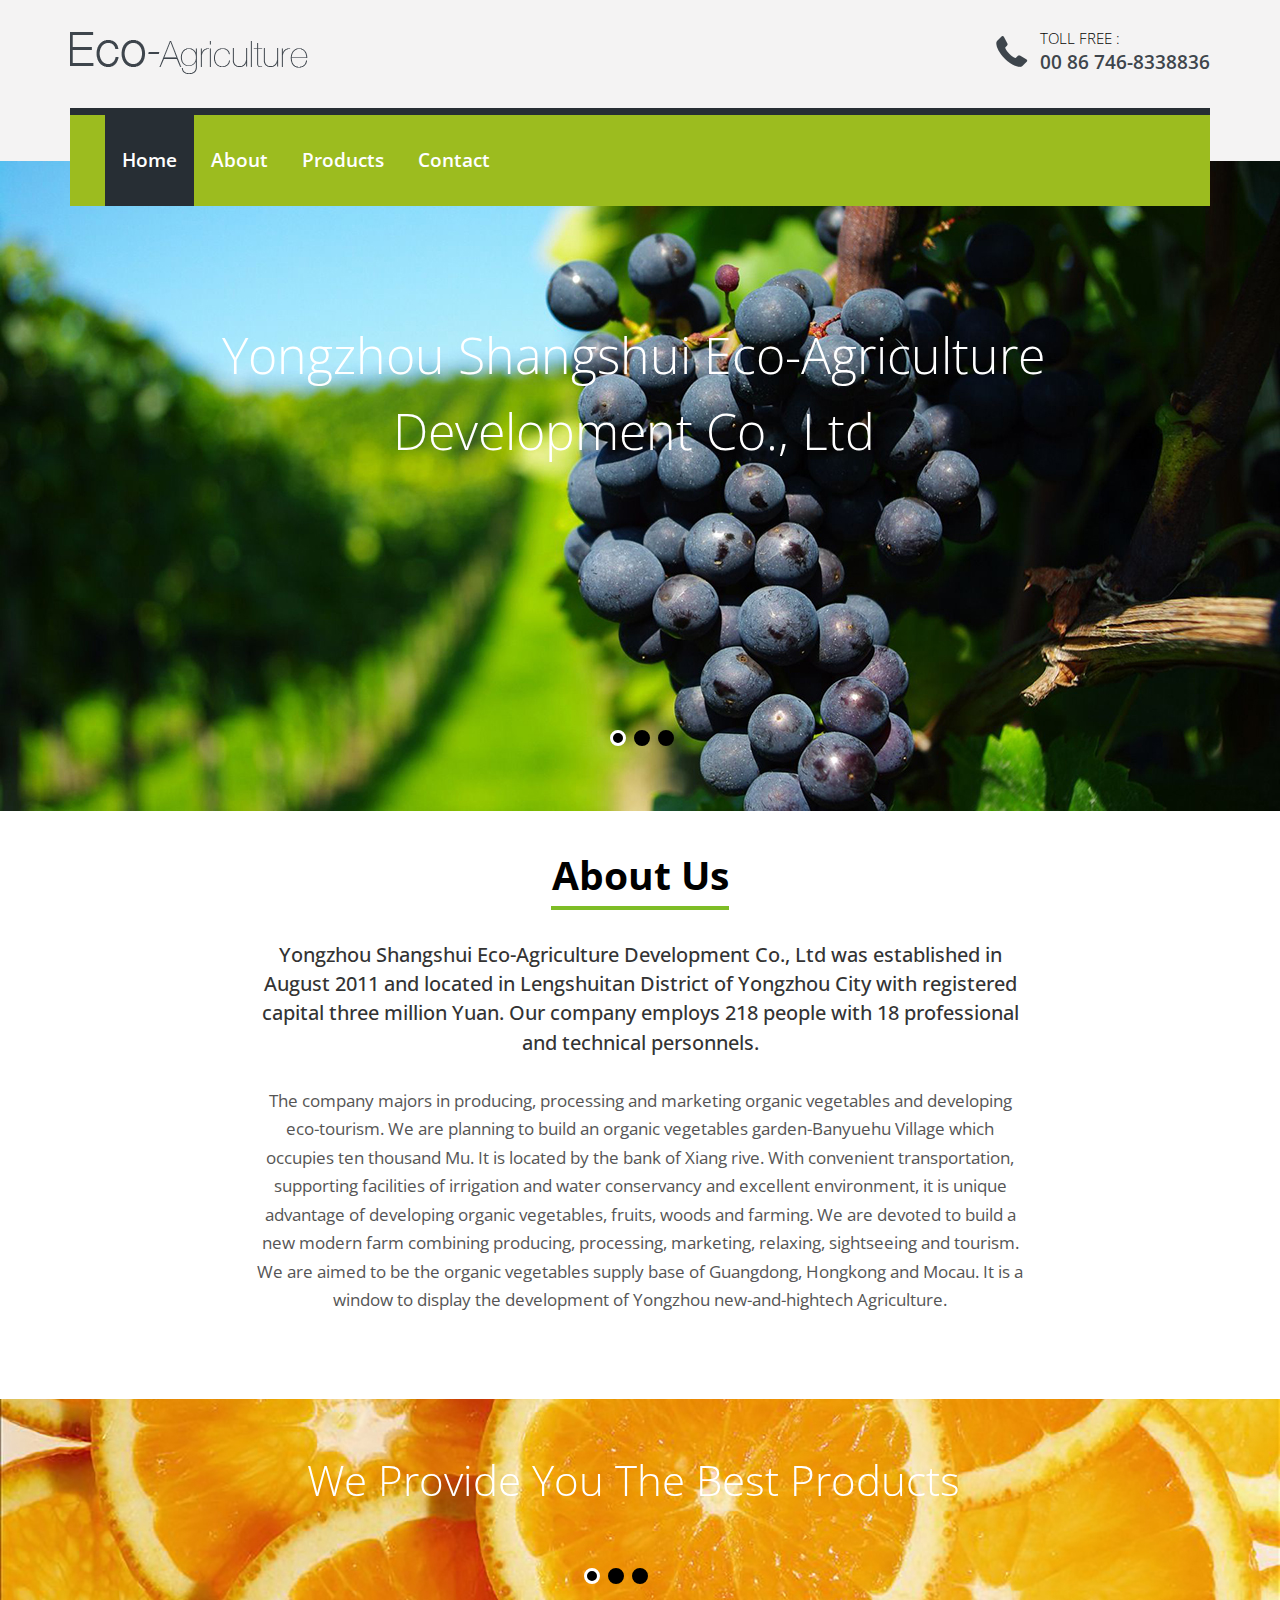
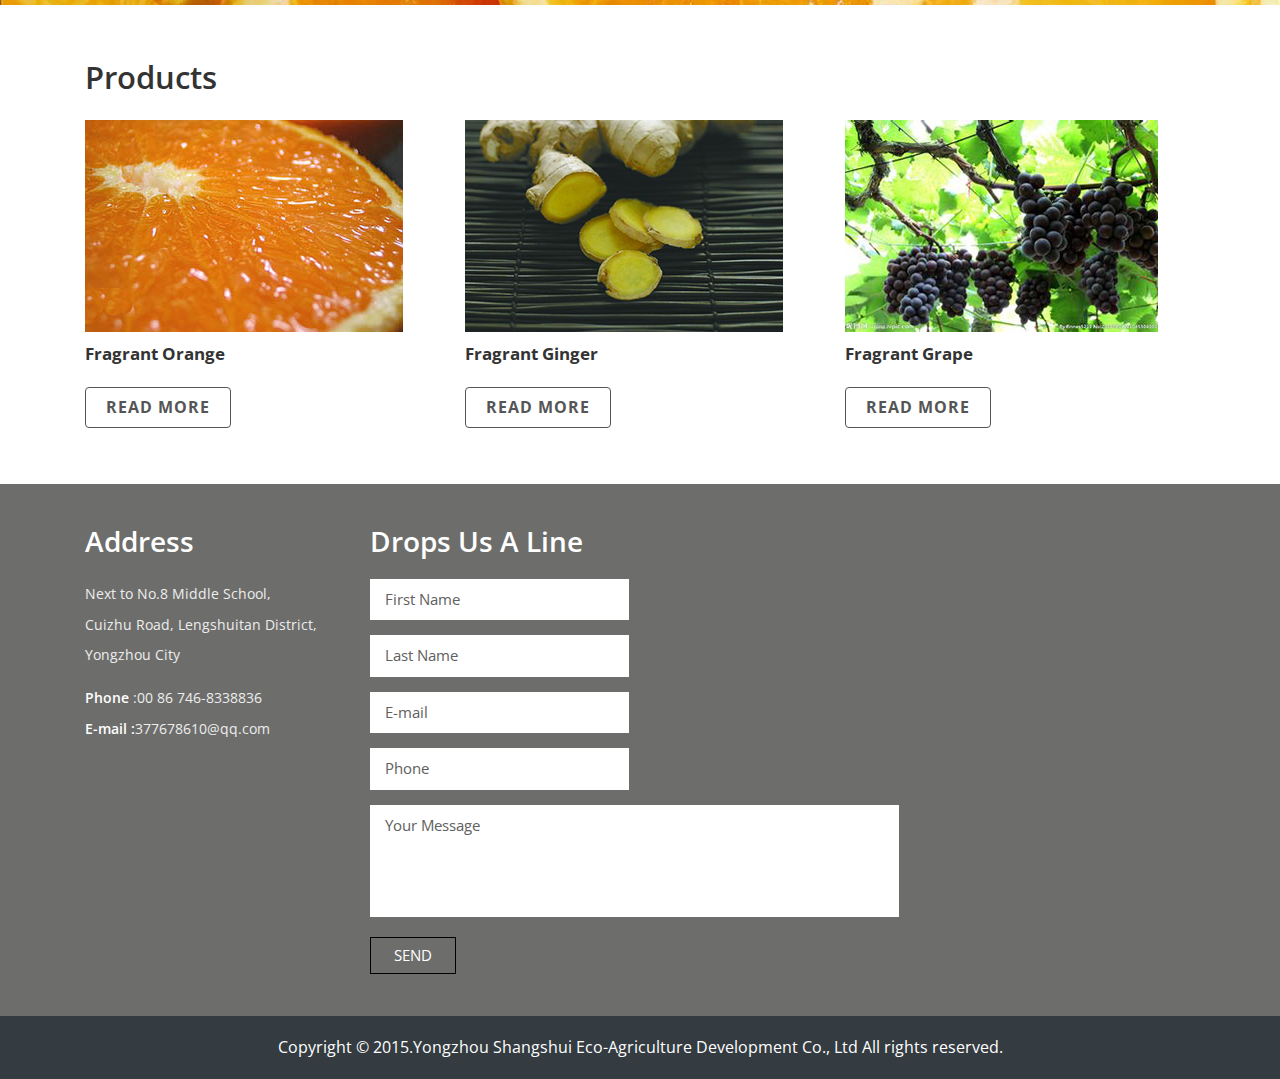
==== commit a506597f: "index" ====
--- a/index.html
+++ b/index.html
@@ -111,19 +111,19 @@
 	         <li>
 				 <img src="images/side-1.jpg" alt=""/>
 				  <div class="caption caption1">
-					<h2>Aliquam vitae faucibus ipsum facilisis</h2>
+					<h2>We provide you the best products</h2>
 				  </div>
 	         </li>
 	         <li>
 				 <img src="images/side-2.jpg" alt=""/>
 				  <div class="caption caption1">
-					<h2>Aliquam vitae faucibus ipsum facilisis</h2>
+					<h2>We provide you the best products</h2>
 				  </div>
 	         </li>
 	         <li>
 				 <img src="images/side-3.jpg" alt=""/>
 				  <div class="caption caption1">
-					<h2>Aliquam vitae faucibus ipsum facilisis</h2>
+					<h2>We provide you the best products</h2>
 				  </div>
 	         </li>
 	      </ul>	      
@@ -143,32 +143,26 @@
 	    <div class="service-section">
 			<div class="container">
 				<div class="service-section-grids">
-					<div class="col-md-4 service-section-grid-1">
-						<h3>Categories</h3>
-						<h4>Praesent sodales pretium tellus, et euis mod neque malesuada et Quisque eget ante lorem. Proin tincidu, lorem ut conv allis egestas</h4>
-						<ul class="list">
-							<li><a href="">Quisque eget ante lorem Proin tincidunt</a></li>
-							<li><a href=""> Nam imperdiet ac eros bibendum viverra</a></li>
-							<li><a href="">Donec laoreet ligula in porta vulputate</a></li>
-							<li><a href="">Morbi et consequat massa ac convallis </a></li>
-							<li><a href=""> Praesent sodales pretium tellus</a></li>
-							<li><a href=""> Praesent sodales pretium tellus</a></li>
-							<li><a href=""> Fusce ut erat varius, cursus elit convallis</a></li>
-							<li><a href=""> Nam gravida rutrum nisi a rhoncus</a></li>
-						</ul>
+					<div class="col-md-4 service-section-grid-2">
+						<h3>Products</h3>
+						<img src="images/p1.jpg" alt="" />
+						<h4>Fragrant Orange</h4>
+						<p></p>
+						<a class="btn btn-1 btn-1c" href="">Read More</a>
 					</div>
 					<div class="col-md-4 service-section-grid-2">
-						<h3>Products</h3>
-						<img src="images/p.jpg" alt="" />
-						<h4>Quisque eget ante lorem. Proin tincidu, lorem ut convallis egestas</h4>
-						<p>Vestibulum ante ipsum primis in faucibus orci luctus et ultrices posuere cubilia Curae; Suspend isse eget mi diam. Quisque eget ante lorem. Proin tincidunt, lorem ut convallis egestas, enim justo placerat magna, nec dictum enim ante id elit.</p>
+						<h3> 　　</h3>
+						<img src="images/p2.jpg" alt="" />
+						<h4>Fragrant Ginger</h4>
+						<p></p>
 						<a class="btn btn-1 btn-1c" href="">Read More</a>
 					</div>
+
 					<div class="col-md-4 service-section-grid-3">
-						<h3>Resource</h3>
-						<img src="images/r.jpg" alt="" />
-						<h4>Praesent sodales pretium tellus, et euismod neque malesuada et</h4>
-						<p>Vestibulum ante ipsum primis in faucibus orci luctus et ultrices posuere cubilia Curae; Suspend isse eget mi diam. Quisque eget ante lorem. Proin tincidunt, lorem ut convallis egestas, enim justo placerat magna, nec dictum enim ante id elit.</p>
+						<h3>　　</h3>
+						<img src="images/p3.jpg" alt="" />
+						<h4>Fragrant Grape</h4>
+						<p></p>
 						<a class="btn btn-1 btn-1c" href="">Read More</a>
 					</div>
 					<div class="clearfix"></div>
@@ -177,23 +171,16 @@
 	    </div>
 		<div class="get-in-touch">
 			<div class="container">
-				<div class="col-md-3 gin">
-					<h3>Get in Touch</h3>
-					<p>Vestibulum ante ipsum primis in faucibus orci luctus et ultrices posuere cubilia Curae; Suspeisse eget diam</p>
-					<div class="social-icons">
-						<i class="facebook"></i>
-						<i class="twitter"></i>
-						<i class="googlepluse"></i>
-					</div>
-				</div>
+				
 				<div class="col-md-3 address">
 					<h3>Address</h3>
 					<address>
-						<p>10-765 mg-Road,
-						<p>Washington, DC, United States,</p>
-						<p>ud-19832-6578.</p>
-						<p class="phone"><span>Phone</span> :+1 900 876 1234</p>
-						<span class="phone">E-mail :<a href="mail-to:example@mail.com">example@mail.com</a></span>
+						<p>Next to No.8 Middle School,</p> 
+						<p>Cuizhu Road, Lengshuitan District,</p>
+						<p>Yongzhou City +</p>
+						<p class="phone"><span>Phone</span> :00 86 746-8338836</p>
+						<span class="phone">E-mail :<a href="mail-to:377678610@qq.com">377678610@qq.com </a></span>
 					</address>
 				</div>
 				<div class="col-md-6 dal">
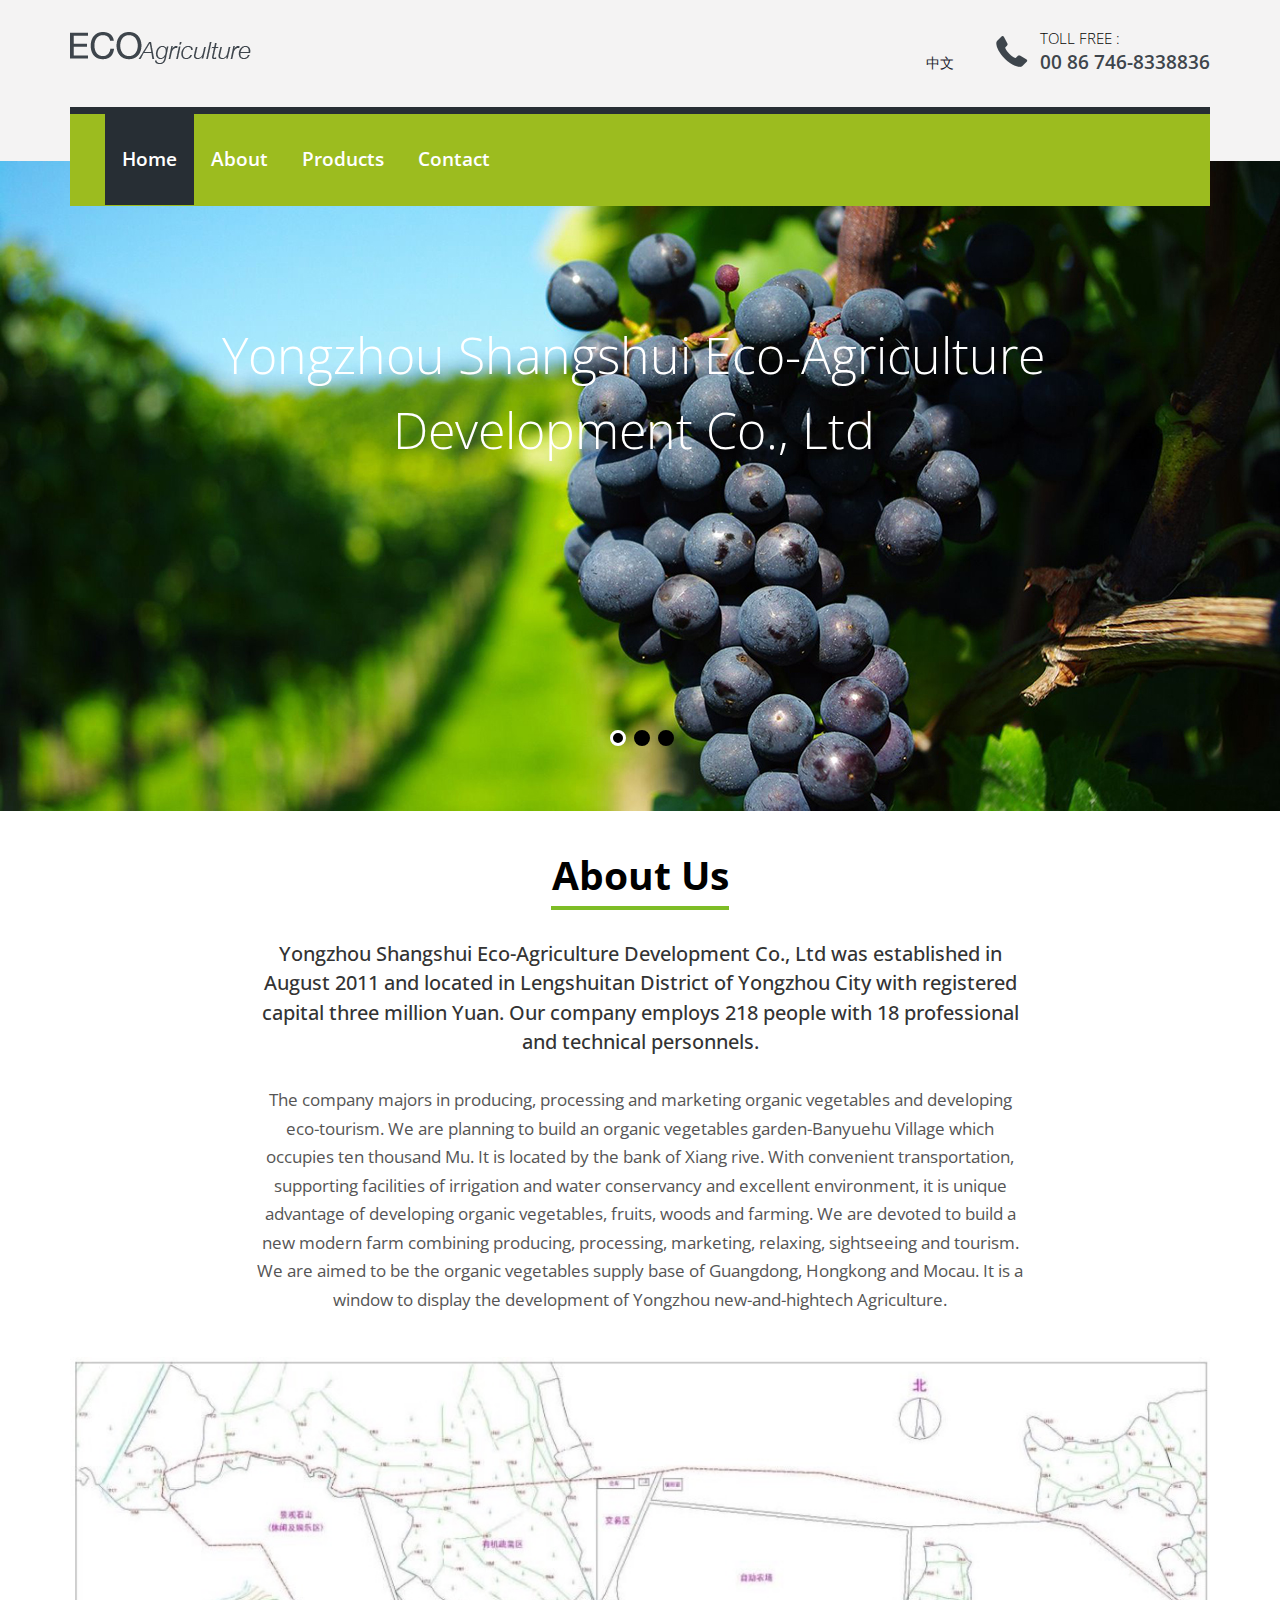
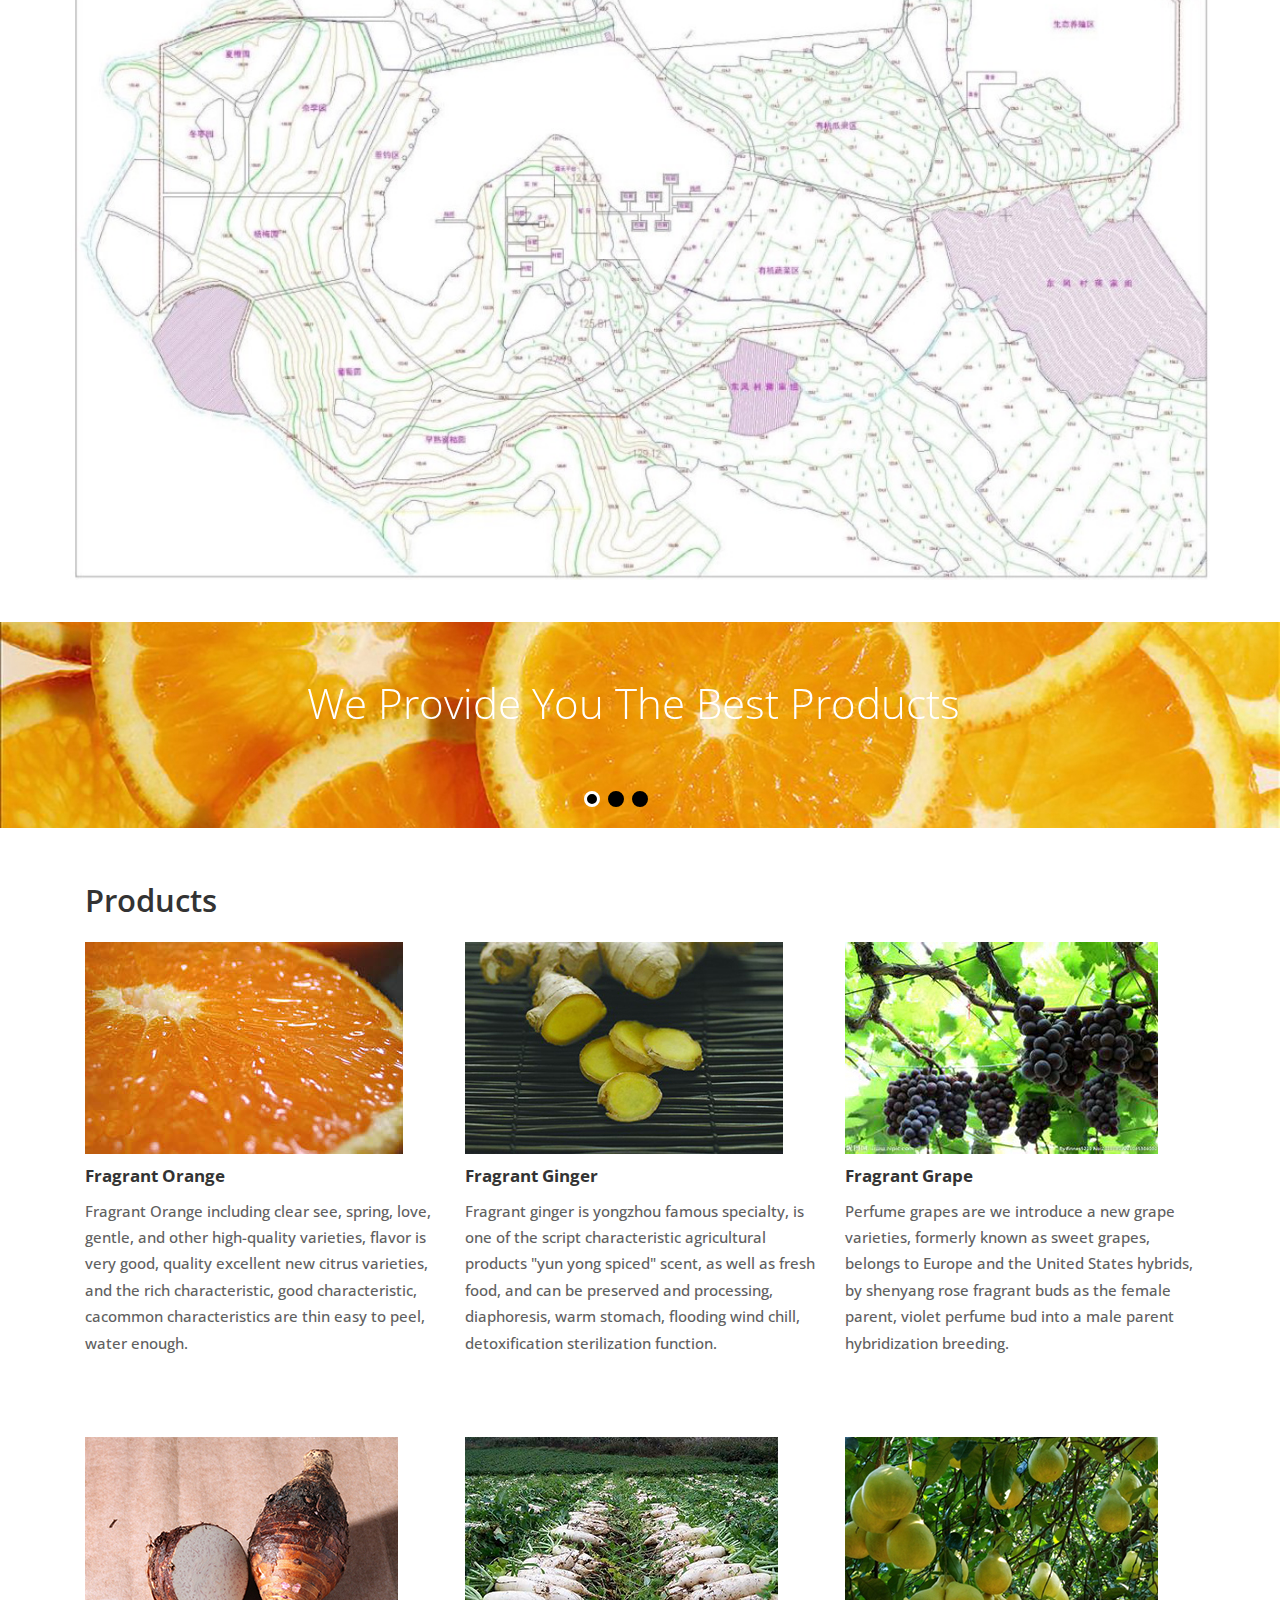
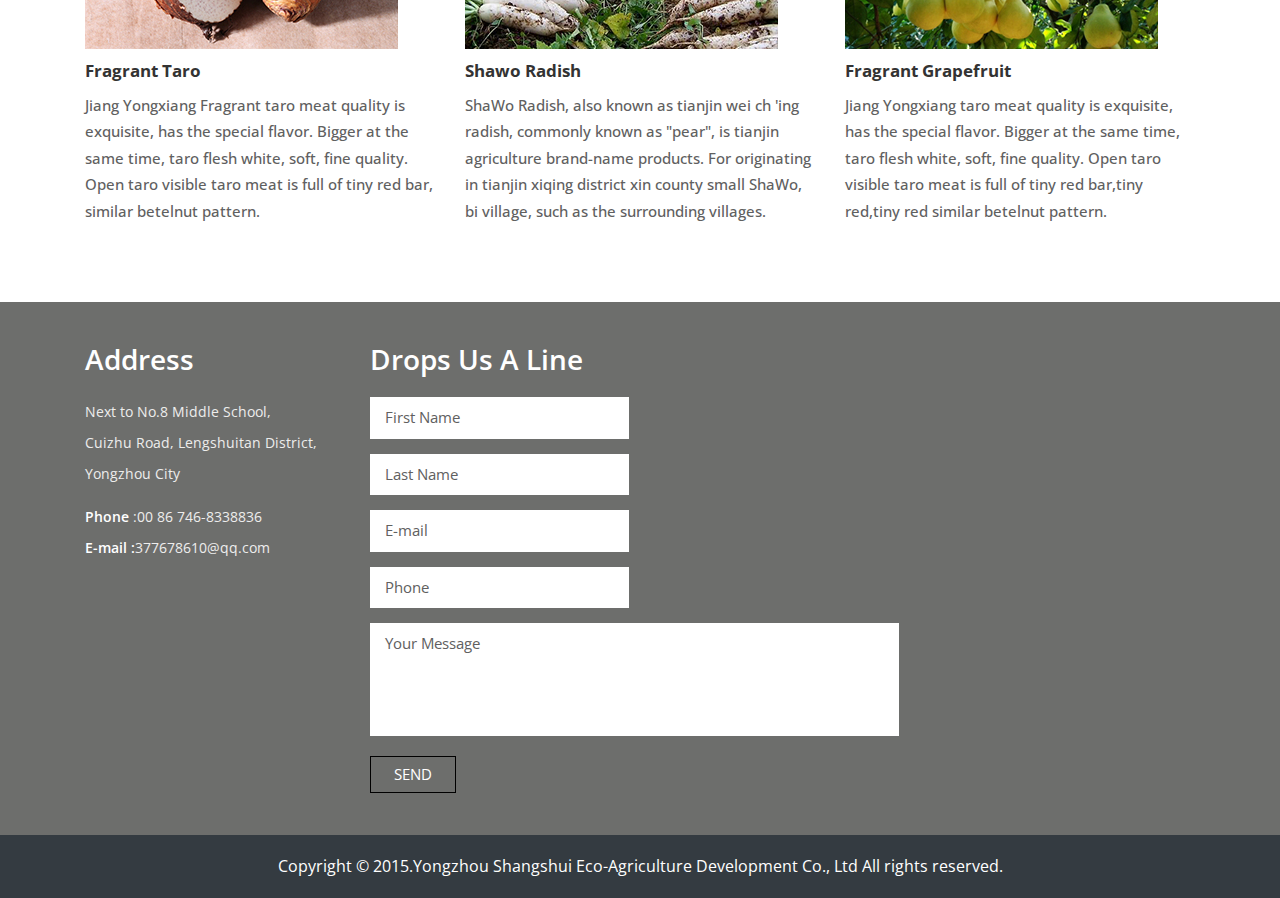
==== commit 76dbdb7f: "i" ====
--- a/index.html
+++ b/index.html
@@ -1,34 +1,28 @@
 <!DOCTYPE html>
 <html>
 <head>
-<title>HOME</title>
-<link href="css/bootstrap.css" rel='stylesheet' type='text/css' />
-<!-- jQuery (necessary for Bootstrap's JavaScript plugins) -->
-<script src="js/jquery.min.js"></script>
-<!-- Custom Theme files -->
-<link href="css/style.css" rel="stylesheet" type="text/css" media="all" />
-<!-- Custom Theme files -->
-<meta name="viewport" content="width=device-width, initial-scale=1">
-<meta http-equiv="Content-Type" content="text/html; charset=utf-8" />
-<meta name="keywords" content="AGROFIRM Responsive web template, Bootstrap Web Templates, Flat Web Templates, Andriod Compatible web template, 
-Smartphone Compatible web template, free webdesigns for Nokia, Samsung, LG, SonyErricsson, Motorola web design" />
-<script type="application/x-javascript"> addEventListener("load", function() { setTimeout(hideURLbar, 0); }, false); function hideURLbar(){ window.scrollTo(0,1); } </script>
-<!--webfont-->
-<link href='http://fonts.useso.com/css?family=Open+Sans:300italic,400italic,600italic,700italic,800italic,400,300,600,700,800' rel='stylesheet' type='text/css'>
- <script src="js/responsiveslides.min.js"></script>
- <script>
-    $(function () {
-      $("#slider").responsiveSlides({
-      	auto: true,
-      	speed: 500,
-        namespace: "callbacks",
-        pager: true,
-      });
-    });
-  </script>
+	<title>Yongzhou Shangshui Eco-Agriculture Development Co., Ltd</title>
+	<link href="css/bootstrap.css" rel='stylesheet' type='text/css' />
+	<script src="js/jquery.min.js"></script>
+	<link href="css/style.css" rel="stylesheet" type="text/css" media="all" />
+	<meta name="viewport" content="width=device-width, initial-scale=1">
+	<meta http-equiv="Content-Type" content="text/html; charset=utf-8" />
+	<meta name="keywords" content="Yongzhou Shangshui Eco-Agriculture Development Co., Ltd" />
+	<script type="application/x-javascript"> addEventListener("load", function() { setTimeout(hideURLbar, 0); }, false); function hideURLbar(){ window.scrollTo(0,1); } </script>
+	<link href='http://fonts.useso.com/css?family=Open+Sans:300italic,400italic,600italic,700italic,800italic,400,300,600,700,800' rel='stylesheet' type='text/css'>
+	<script src="js/responsiveslides.min.js"></script>
+	<script>
+		$(function () {
+			$("#slider").responsiveSlides({
+				auto: true,
+				speed: 500,
+				namespace: "callbacks",
+				pager: true,
+			});
+		});
+	</script>
 </head>
 <body>
-	<!-- header-section-starts -->
 	<div class="header">
 		<div class="container">
 			<div class="logo">
@@ -38,173 +32,195 @@
 				<ul>
 					<li><i class="phone"></i></li>
 					<li><p class="call">TOLL FREE :</p>
-					<p>00 86 746-8338836</p></li>
-				</ul>
-			</div>
-			<div class="clearfix"></div>
-			<div class="navigation">
-			 <div class="navigation-bar">
-				<span class="menu"></span>
-				<div class="top-menu">
-					<ul>
-						<li><a class="active" href="index.html">Home</a></li>
-						<li><a href="about.html">About</a></li>
-						<li><a href="products.html">Products</a></li>
-						<li><a href="contact.html">Contact</a></li>
-						<div class="clearfix"></div>
+						<p>00 86 746-8338836</p></li>
 					</ul>
 				</div>
-				<!-- script for menu -->
-				<script>
-				$( "span.menu" ).click(function() {
-				  $( ".top-menu" ).slideToggle( "slow", function() {
-				    // Animation complete.
-				  });
+				<a class="lang" href="index-zh.html" title="中文显示">中文</a>
+				<div class="clearfix"></div>
+				<div class="navigation">
+					<div class="navigation-bar">
+						<span class="menu"></span>
+						<div class="top-menu">
+							<ul>
+								<li><a class="active" href="index.html">Home</a></li>
+								<li><a href="about.html">About</a></li>
+								<li><a href="products.html">Products</a></li>
+								<li><a href="contact.html">Contact</a></li>
+								<div class="clearfix"></div>
+							</ul>
+						</div>
+						<script>
+							$( "span.menu" ).click(function() {
+								$( ".top-menu" ).slideToggle( "slow", function() {
+								});
+							});
+						</script>
+						<div class="clearfix"> </div>
+					</div>
+				</div>
+			</div>
+		</div>
+		<div class="slider">	  
+			<div class="callbacks_container">
+				<ul class="rslides" id="slider">
+					<li>
+						<img src="images/1.jpg" alt=""/>
+						<div class="caption">
+							<h2>Yongzhou Shangshui Eco-Agriculture Development Co., Ltd</h2>
+						</div>
+					</li>
+					<li>
+						<img src="images/2.jpg" alt=""/>
+						<div class="caption">
+							<h2>Yongzhou Shangshui Eco-Agriculture Development Co., Ltd</h2>
+						</div>
+					</li>
+					<li>
+						<img src="images/3.jpg" alt=""/>
+						<div class="caption">
+							<h2>Yongzhou Shangshui Eco-Agriculture Development Co., Ltd</h2>
+						</div>
+					</li>
+				</ul>	      
+			</div>
+		</div>
+		<div class="content">
+			<div class="container">
+				<div class="about-section">
+					<div class="about-section-top text-center">
+						<h3>About Us</h3>
+						<h5>Yongzhou Shangshui Eco-Agriculture Development Co., Ltd was established in August 2011 and located in Lengshuitan District of Yongzhou City with registered capital three million Yuan. Our company employs 218 people with 18 professional and technical personnels. 
+						</h5>
+						<p>The company majors in producing, processing and marketing organic vegetables and developing eco-tourism. We are planning to build an organic vegetables garden-Banyuehu Village which occupies ten thousand Mu. It is located by the bank of Xiang rive. With convenient transportation, supporting facilities of irrigation and water conservancy and excellent environment, it is unique advantage of developing organic vegetables, fruits, woods and farming. We are devoted to build a new modern farm combining producing, processing, marketing, relaxing, sightseeing and tourism. We are aimed to be the organic vegetables supply base of Guangdong, Hongkong and Mocau. It is a window to display the development of Yongzhou new-and-hightech Agriculture.</p>
+					</div>
+					<div>
+						<img src="images/map.png" width="100%">
+					</div>
+					<div class="clearfix"></div>
+				</div>
+			</div>
+			<div class="slider1">	  
+				<div class="callbacks_container">
+					<ul class="rslides" id="slider1">
+						<li>
+							<img src="images/side-1.jpg" alt=""/>
+							<div class="caption caption1">
+								<h2>We provide you the best products</h2>
+							</div>
+						</li>
+						<li>
+							<img src="images/side-2.jpg" alt=""/>
+							<div class="caption caption1">
+								<h2>We provide you the best products</h2>
+							</div>
+						</li>
+						<li>
+							<img src="images/side-3.jpg" alt=""/>
+							<div class="caption caption1">
+								<h2>We provide you the best products</h2>
+							</div>
+						</li>
+					</ul>	      
+				</div>
+			</div>
+			<script src="js/responsiveslides.min.js"></script>
+			<script>
+				$(function () {
+					$("#slider1").responsiveSlides({
+						auto: true,
+						speed: 500,
+						namespace: "callbacks",
+						pager: true,
+					});
 				});
 			</script>
-			<!-- script for menu -->
-					<div class="clearfix"> </div>
-			</div>
-			</div>
-		</div>
-	</div>
-	<!-- header-section-ends -->
-<div class="slider">	  
-	  <div class="callbacks_container">
-	      <ul class="rslides" id="slider">
-	         <li>
-				 <img src="images/1.jpg" alt=""/>
-				  <div class="caption">
-					<h2>Yongzhou Shangshui Eco-Agriculture Development Co., Ltd</h2>
-				  </div>
-	         </li>
-	         <li>
-				 <img src="images/2.jpg" alt=""/>
-				  <div class="caption">
-					<h2>Yongzhou Shangshui Eco-Agriculture Development Co., Ltd</h2>
-				  </div>
-	         </li>
-	         <li>
-				 <img src="images/3.jpg" alt=""/>
-				  <div class="caption">
-					<h2>Yongzhou Shangshui Eco-Agriculture Development Co., Ltd</h2>
-				  </div>
-	         </li>
-	      </ul>	      
-      </div>
-</div>
-	<div class="content">
-		<div class="container">
-			<div class="about-section">
-				<div class="about-section-top text-center">
-					<h3>About Us</h3>
-					<h5>Yongzhou Shangshui Eco-Agriculture Development Co., Ltd was established in August 2011 and located in Lengshuitan District of Yongzhou City with registered capital three million Yuan. Our company employs 218 people with 18 professional and technical personnels. 
-					</h5>
-					<p>The company majors in producing, processing and marketing organic vegetables and developing eco-tourism. We are planning to build an organic vegetables garden-Banyuehu Village which occupies ten thousand Mu. It is located by the bank of Xiang rive. With convenient transportation, supporting facilities of irrigation and water conservancy and excellent environment, it is unique advantage of developing organic vegetables, fruits, woods and farming. We are devoted to build a new modern farm combining producing, processing, marketing, relaxing, sightseeing and tourism. We are aimed to be the organic vegetables supply base of Guangdong, Hongkong and Mocau. It is a window to display the development of Yongzhou new-and-hightech Agriculture.</p>
-				</div>
-				<div class="clearfix"></div>
-				</div>
-			</div>
-<div class="slider1">	  
-	  <div class="callbacks_container">
-	      <ul class="rslides" id="slider1">
-	         <li>
-				 <img src="images/side-1.jpg" alt=""/>
-				  <div class="caption caption1">
-					<h2>We provide you the best products</h2>
-				  </div>
-	         </li>
-	         <li>
-				 <img src="images/side-2.jpg" alt=""/>
-				  <div class="caption caption1">
-					<h2>We provide you the best products</h2>
-				  </div>
-	         </li>
-	         <li>
-				 <img src="images/side-3.jpg" alt=""/>
-				  <div class="caption caption1">
-					<h2>We provide you the best products</h2>
-				  </div>
-	         </li>
-	      </ul>	      
-      </div>
-</div>
-	<script src="js/responsiveslides.min.js"></script>
-	 <script>
-		$(function () {
-		  $("#slider1").responsiveSlides({
-			auto: true,
-			speed: 500,
-			namespace: "callbacks",
-			pager: true,
-		  });
-		});
-	  </script>
-	    <div class="service-section">
+			<div class="service-section">
+				<div class="container">
+					<div class="service-section-grids">
+						<div class="col-md-4 service-section-grid-2">
+							<h3>Products</h3>
+							<img src="images/p1.jpg" alt="" />
+							<h4>Fragrant Orange</h4>
+							<p>Fragrant Orange including clear see, spring, love, gentle, and other high-quality varieties, flavor is very good, quality excellent new citrus varieties, and the rich characteristic, good characteristic, cacommon characteristics are thin easy to peel, water enough.
+</p>
+							<!-- <a class="btn btn-1 btn-1c" href="">Read More</a> -->
+						</div>
+						<div class="col-md-4 service-section-grid-2">
+							<h3> 　　</h3>
+							<img src="images/p2.jpg" alt="" />
+							<h4>Fragrant Ginger</h4>
+							<p> Fragrant ginger is yongzhou famous specialty, is one of the script characteristic agricultural products "yun yong spiced" scent, as well as fresh food, and can be preserved and processing, diaphoresis, warm stomach, flooding wind chill, detoxification sterilization function.
+</p>
+							<!-- <a class="btn btn-1 btn-1c" href="">Read More</a> -->
+						</div>
+						<div class="col-md-4 service-section-grid-3">
+							<h3>　　</h3>
+							<img src="images/p3.jpg" alt="" />
+							<h4>Fragrant Grape</h4>
+							<p> Perfume grapes are we introduce a new grape varieties, formerly known as sweet grapes, belongs to Europe and the United States hybrids, by shenyang rose fragrant buds as the female parent, violet perfume bud into a male parent hybridization breeding. </p>
+							<!-- <a class="btn btn-1 btn-1c" href="">Read More</a> -->
+						</div>
+						<div class="clearfix"></div>
+					</div>
+					<div class="service-section-grids">
+						<div class="col-md-4 service-section-grid-2">
+							<h3>　　　　</h3>
+							<img src="images/p4.jpg" alt="" />
+							<h4>Fragrant Taro</h4>
+							<p>Jiang Yongxiang Fragrant taro meat quality is exquisite, has the special flavor. Bigger at the same time, taro flesh white, soft, fine quality. Open taro visible taro meat is full of tiny red bar, similar betelnut pattern.</p>
+							<!-- <a class="btn btn-1 btn-1c" href="">Read More</a> -->
+						</div>
+						<div class="col-md-4 service-section-grid-2">
+							<h3> 　　</h3>
+							<img src="images/p5.jpg" alt="" />
+							<h4>Shawo Radish</h4>
+							<p> ShaWo Radish, also known as tianjin wei ch 'ing radish, commonly known as "pear", is tianjin agriculture brand-name products. For originating in tianjin xiqing district xin county small ShaWo, bi village, such as the surrounding villages.</p>
+							<!-- <a class="btn btn-1 btn-1c" href="">Read More</a> -->
+						</div>
+						<div class="col-md-4 service-section-grid-3">
+							<h3>　　</h3>
+							<img src="images/p6.jpg" alt="" />
+							<h4>Fragrant Grapefruit</h4>
+							<p> Jiang Yongxiang taro meat quality is exquisite, has the special flavor. Bigger at the same time, taro flesh white, soft, fine quality. Open taro visible taro meat is full of tiny red bar,tiny red,tiny red similar betelnut pattern. </p>
+							<!-- <a class="btn btn-1 btn-1c" href="">Read More</a> -->
+						</div>
+						<div class="clearfix"></div>
+					</div>
+				</div>
+			</div>
+			<div class="get-in-touch">
+				<div class="container">
+					<div class="col-md-3 address">
+						<h3>Address</h3>
+						<address>
+							<p>Next to No.8 Middle School,</p> 
+							<p>Cuizhu Road, Lengshuitan District,</p>
+							<p>Yongzhou City +</p>
+							<p class="phone"><span>Phone</span> :00 86 746-8338836</p>
+							<span class="phone">E-mail :<a href="mail-to:377678610@qq.com">377678610@qq.com </a></span>
+						</address>
+					</div>
+					<div class="col-md-6 dal">
+						<h3>Drops us a line</h3>
+						<input type="text" class="text" value="First Name" onfocus="this.value = '';" onblur="if (this.value == '') {this.value = 'First Name';}">
+						<input type="text" class="text" value="Last Name" onfocus="this.value = '';" onblur="if (this.value == '') {this.value = 'Last Name';}">
+						<input type="text" class="text" value="E-mail" onfocus="this.value = '';" onblur="if (this.value == '') {this.value = 'E-mail';}">
+						<input type="text" class="text" value="Phone" onfocus="this.value = '';" onblur="if (this.value == '') {this.value = 'Phone';}">
+						<textarea onfocus="if(this.value == 'Your Message') this.value='';" onblur="if(this.value == '') this.value='Your Message';" >Your Message</textarea>
+						<input type="submit" value="SEND">
+					</div>
+					<div class="clearfix"></div>
+				</div>
+			</div>
+		</div>
+		<div class="footer">
 			<div class="container">
-				<div class="service-section-grids">
-					<div class="col-md-4 service-section-grid-2">
-						<h3>Products</h3>
-						<img src="images/p1.jpg" alt="" />
-						<h4>Fragrant Orange</h4>
-						<p></p>
-						<a class="btn btn-1 btn-1c" href="">Read More</a>
-					</div>
-					<div class="col-md-4 service-section-grid-2">
-						<h3> 　　</h3>
-						<img src="images/p2.jpg" alt="" />
-						<h4>Fragrant Ginger</h4>
-						<p></p>
-						<a class="btn btn-1 btn-1c" href="">Read More</a>
-					</div>
-
-					<div class="col-md-4 service-section-grid-3">
-						<h3>　　</h3>
-						<img src="images/p3.jpg" alt="" />
-						<h4>Fragrant Grape</h4>
-						<p></p>
-						<a class="btn btn-1 btn-1c" href="">Read More</a>
-					</div>
-					<div class="clearfix"></div>
-				</div>
-			</div>
-	    </div>
-		<div class="get-in-touch">
-			<div class="container">
-				
-				<div class="col-md-3 address">
-					<h3>Address</h3>
-					<address>
-						<p>Next to No.8 Middle School,</p> 
-						<p>Cuizhu Road, Lengshuitan District,</p>
-						<p>Yongzhou City -</p>
-						<p class="phone"><span>Phone</span> :00 86 746-8338836</p>
-						<span class="phone">E-mail :<a href="mail-to:377678610@qq.com">377678610@qq.com </a></span>
-					</address>
-				</div>
-				<div class="col-md-6 dal">
-					<h3>Drops us a line</h3>
-					<input type="text" class="text" value="First Name" onfocus="this.value = '';" onblur="if (this.value == '') {this.value = 'First Name';}">
-					<input type="text" class="text" value="Last Name" onfocus="this.value = '';" onblur="if (this.value == '') {this.value = 'Last Name';}">
-					<input type="text" class="text" value="E-mail" onfocus="this.value = '';" onblur="if (this.value == '') {this.value = 'E-mail';}">
-					<input type="text" class="text" value="Phone" onfocus="this.value = '';" onblur="if (this.value == '') {this.value = 'Phone';}">
-					<textarea onfocus="if(this.value == 'Your Message') this.value='';" onblur="if(this.value == '') this.value='Your Message';" >Your Message</textarea>
-					<input type="submit" value="SEND">
-				</div>
-				<div class="clearfix"></div>
-			</div>
-		</div>
-    </div>
-	<!-- footer-section -->
-	<div class="footer">
-		<div class="container">
-			<div class="copyright text-center">
-				<p>Copyright &copy; 2015.Yongzhou Shangshui Eco-Agriculture Development Co., Ltd All rights reserved.</p>
-			</div>
-		</div>
-	</div>
-	<!-- footer-section -->
-<div style="display:none"><script src='http://v7.cnzz.com/stat.php?id=155540&web_id=155540' language='JavaScript' charset='gb2312'></script></div>
-</body>
+				<div class="copyright text-center">
+					<p>Copyright &copy; 2015.Yongzhou Shangshui Eco-Agriculture Development Co., Ltd All rights reserved.</p>
+				</div>
+			</div>
+		</div>
+		<div style="display:none"><script src='http://v7.cnzz.com/stat.php?id=155540&web_id=155540' language='JavaScript' charset='gb2312'></script></div>
+	</body>
 </html>--- a/css/style.css
+++ b/css/style.css
@@ -1846,4 +1846,10 @@
 		font-size: 1em;
 		padding-bottom: 8px;
 	}
+}
+
+
+.lang{
+	float: right;
+	margin:25px 40px 0 0;
 }